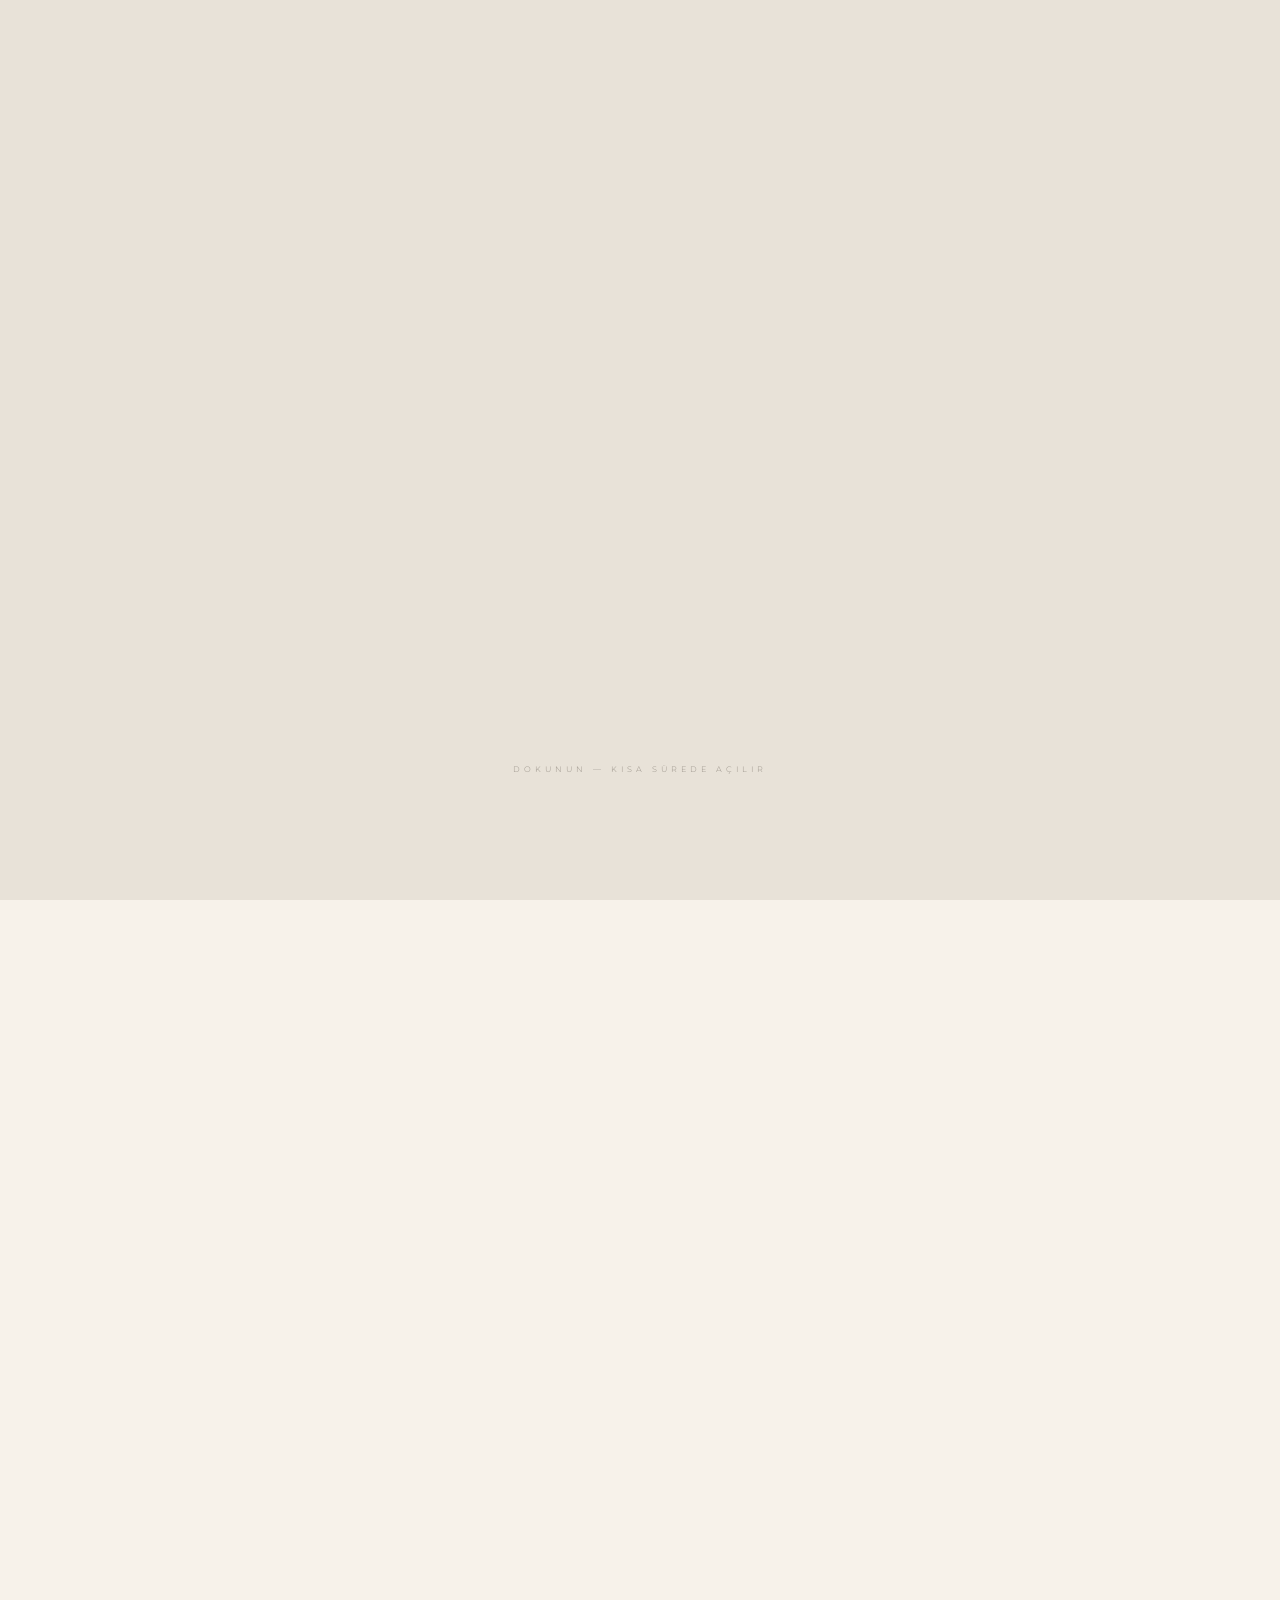
==== index.html @ bd5c91bd "Remove footer credit and associated styles Removed footer credit section and related styles." ====
<!DOCTYPE html>
<html lang="tr" class="intro-lock">
<head>
<meta charset="UTF-8">
<meta name="viewport" content="width=device-width, initial-scale=1, viewport-fit=cover">
<meta name="theme-color" content="#FEF5DD">
<title>Hatice & Ömer — Nişan Daveti</title>
<link rel="preconnect" href="https://fonts.googleapis.com">
<link rel="preconnect" href="https://fonts.gstatic.com" crossorigin>
<link href="https://fonts.googleapis.com/css2?family=Cormorant+Garamond:ital,wght@0,300;0,400;0,500;1,300;1,400&family=Great+Vibes&family=Montserrat:wght@200;300;400;500&display=swap" rel="stylesheet">
<style>
*{margin:0;padding:0;box-sizing:border-box;-webkit-tap-highlight-color:transparent;}

:root{
  --cream:#F7F2EA;
  --cream-hero:#FEF5DD;
  --paper:#FDFBF7;
  --olive:#3D4538;
  --olive-deep:#2C3228;
  --olive-soft:#5A6354;
  --sage:#7D8B72;
  --rose-seal:#E8A0B0;
  --rose-seal-deep:#C77B8E;
  --rose-dark:#A85D72;
  --ink:#2A241C;
  --ink-muted:#5C564C;
  --gold:#C4B08A;
  --shadow:rgba(45,38,32,0.12);
  --safe-b:env(safe-area-inset-bottom,0px);
  --safe-t:env(safe-area-inset-top,0px);
}

html.intro-lock, html.intro-lock body{overflow:hidden;height:100dvh;}
body{
  font-family:'Montserrat',system-ui,sans-serif;
  background:var(--cream);
  color:var(--ink);
  -webkit-font-smoothing:antialiased;
}
html.inv-ready body{overflow:auto;height:auto;min-height:100dvh;}

#cf{position:fixed;inset:0;pointer-events:none;z-index:500;overflow:hidden;}

/* ═══ Video giriş — dokununca oynat, bitince davetiye ═══ */
.vintro{
  position:fixed;inset:0;z-index:200;
  background:#E8E2D8 center/cover no-repeat;
  display:flex;align-items:center;justify-content:center;
  cursor:pointer;
  -webkit-tap-highlight-color:transparent;
  touch-action:manipulation;
}
.vintro video{
  position:absolute;inset:0;width:100%;height:100%;
  object-fit:cover;
  pointer-events:none;
}
.vintro-off{display:none!important;}
.vintro-hint{
  position:absolute;left:50%;bottom:max(14%,var(--safe-b));transform:translateX(-50%);
  z-index:2;text-align:center;max-width:90%;
  font-size:8px;font-weight:300;letter-spacing:4px;text-transform:uppercase;
  color:rgba(90,82,72,0.55);
  animation:hintP 2.4s ease-in-out infinite;
  pointer-events:none;
}
.vintro.is-playing .vintro-hint{opacity:0;animation:none;transition:opacity 0.4s;}
@keyframes hintP{0%,100%{opacity:0.35}50%{opacity:0.88}}

/* ═══ Ana sayfa — Dream şablon düzeni ═══ */
#page{
  opacity:0;pointer-events:none;transition:opacity 0.4s ease;
  background:var(--cream);
}
#page.on{opacity:1;pointer-events:auto;}

/* Müzik — sağ üst (davetiye açılınca) */
.audio-toggle{
  display:none;align-items:center;justify-content:center;
  position:fixed;
  right:max(12px,env(safe-area-inset-right));
  top:max(12px,env(safe-area-inset-top));
  z-index:450;
  width:42px;height:42px;padding:0;
  border:1px solid rgba(45,38,32,0.12);
  border-radius:50%;
  background:rgba(255,252,248,0.92);
  box-shadow:0 4px 20px rgba(45,38,32,0.1);
  cursor:pointer;
  color:var(--olive);
  -webkit-tap-highlight-color:transparent;
}
html.inv-ready .audio-toggle{display:flex;}
.audio-toggle:active{transform:scale(0.96);}
.audio-toggle svg{width:20px;height:20px;display:block;}
.audio-toggle.muted{opacity:0.75;}

/* Hero — Dream görseli: koyu yeşil çerçeve korunur, sadece metin merkezinde hafif ışık */
.hero{
  position:relative;min-height:100svh;
  background:var(--cream-hero) center/cover no-repeat;
  background-color:#1a2820;
  display:flex;flex-direction:column;
}
.hero-vid{
  position:absolute;inset:0;width:100%;height:100%;
  object-fit:cover;
  opacity:1;
  filter:saturate(1.18) contrast(1.07) brightness(0.97);
}
/* Önceki soluk görünüm: tüm ekranı krem yıkamıştı. Şimdi sadece ortada okunurluk “spot”, kenarlar koyu yeşil kalır */
.hero::after{
  content:'';position:absolute;inset:0;pointer-events:none;
  background:
    radial-gradient(ellipse 95% 78% at 50% 36%,
      rgba(255,252,247,0.88) 0%,
      rgba(255,250,242,0.45) 42%,
      rgba(255,250,242,0.12) 58%,
      transparent 76%),
    linear-gradient(180deg,rgba(20,32,24,0) 0%,rgba(18,28,22,0.25) 100%);
}
.hero-layer{
  position:relative;z-index:1;flex:1;min-height:inherit;
  display:flex;flex-direction:column;justify-content:space-between;
  padding:calc(24svh + var(--safe-t)) 24px calc(28px + var(--safe-b));
  max-width:420px;margin:0 auto;width:100%;
}
.hero-copy{text-align:center;max-width:360px;margin:0 auto;width:100%;}
.hero-credit{
  font-family:'Cormorant Garamond',serif;font-style:italic;font-weight:400;
  font-size:9px;letter-spacing:0.06em;color:rgba(55,52,48,0.42);
  margin:0 auto 14px;max-width:320px;line-height:1.4;
}
.hero-actions{text-align:center;margin-top:auto;padding-top:24px;}
.hero-kicker{
  font-size:9px;font-weight:300;letter-spacing:2px;line-height:1.65;
  color:rgba(55,52,48,0.72);margin-bottom:16px;display:block;
}
.hero-names{
  font-family:'Great Vibes',cursive;font-size:clamp(46px,15vw,68px);
  line-height:0.98;color:#1e1a16;margin-bottom:4px;
  text-shadow:0 0 24px rgba(255,252,248,0.9),0 1px 0 rgba(255,255,255,0.5);
}
.hero-names .amp{
  font-family:'Cormorant Garamond',serif;font-style:italic;font-size:0.42em;
  color:#9a7b4a;display:block;margin:2px 0 4px;
}
.hero-family{
  font-size:10px;font-weight:300;color:rgba(55,52,48,0.68);
  letter-spacing:0.8px;margin:14px 0 6px;line-height:1.55;
}
.hero-date{
  font-family:'Cormorant Garamond',serif;font-style:italic;font-weight:400;
  font-size:clamp(21px,5.8vw,28px);color:#2c261f;margin-top:6px;
  text-shadow:0 0 18px rgba(255,252,248,0.85);
}
.hero-dress{
  font-size:8.5px;font-weight:400;letter-spacing:3.2px;text-transform:uppercase;
  color:rgba(45,58,48,0.75);margin-top:12px;
}
.hero-cta{
  margin-top:0;padding:14px 36px;font-family:inherit;
  font-size:9px;letter-spacing:3px;text-transform:uppercase;
  border:none;background:#2f3d30;color:var(--paper);cursor:pointer;
  border-radius:2px;box-shadow:0 6px 24px rgba(20,28,22,0.35);
}
.hero-cta:active{opacity:0.92;}
.hero-chev{
  display:block;margin-top:16px;font-size:18px;color:#7d6b4a;opacity:0.55;
  animation:chv 2s ease-in-out infinite;
}
@keyframes chv{0%,100%{transform:translateY(0)}50%{transform:translateY(6px)}}

.hero-divider{
  height:1px;background:linear-gradient(90deg,transparent,var(--gold),transparent);
  margin:0 20px;opacity:0.5;
}

/* Floral fade strip */
.floral-fade{
  height:32px;background:linear-gradient(180deg,var(--cream),transparent);
  opacity:0.6;
}

/* Countdown — kartlı grid (Dream kahve/koyu geçiş) */
.cd-section{
  background:linear-gradient(180deg,#3a3228 0%,#1e1a16 100%);
  color:#F9F7F3;padding:40px 20px 48px;text-align:center;
}
.cd-title{
  font-family:'Cormorant Garamond',serif;font-style:italic;font-size:clamp(24px,6.5vw,30px);
  display:block;margin-bottom:10px;
}
.cd-sub{
  font-size:9px;font-weight:300;letter-spacing:2.5px;text-transform:uppercase;
  opacity:0.8;margin-bottom:28px;display:block;
}
.cd-grid{
  display:grid;grid-template-columns:repeat(4,1fr);gap:8px;max-width:380px;margin:0 auto;
}
.cd-card{
  background:rgba(255,255,255,0.08);border:1px solid rgba(255,255,255,0.12);
  padding:16px 6px;border-radius:2px;
}
.cd-val{
  font-family:'Cormorant Garamond',serif;font-size:clamp(26px,8vw,34px);font-weight:400;line-height:1;
}
.cd-lab{
  font-size:7px;font-weight:300;letter-spacing:1.5px;text-transform:uppercase;
  opacity:0.65;margin-top:10px;display:block;
}

.cd-divider-img{
  display:block;width:100%;height:auto;vertical-align:middle;
  background:#1e1a16;
}

/* Hikayemiz + marquee */
.story-block{padding:44px 24px 20px;text-align:center;background:var(--cream);}
.story-block h2{
  font-family:'Cormorant Garamond',serif;font-style:italic;font-size:26px;color:var(--olive);margin-bottom:14px;
}
.story-block p{font-size:12px;font-weight:300;line-height:2;color:var(--ink-muted);max-width:320px;margin:0 auto;}

.marquee-wrap{overflow:hidden;padding:28px 0 40px;background:var(--cream);touch-action:pan-y;}
.marquee{
  display:flex;gap:12px;width:max-content;
  animation:marq 36s linear infinite;
}
@keyframes marq{to{transform:translateX(-50%)}}
.marquee:hover{animation-play-state:paused;}
.marq-item{
  flex:0 0 140px;height:180px;border-radius:3px;overflow:hidden;
  background:linear-gradient(145deg,#E5DDD0,#D4C9BA);
  box-shadow:0 8px 24px var(--shadow);
}
.marq-item img{width:100%;height:100%;object-fit:cover;display:block;opacity:0.92;}

.floral-line{height:24px;margin:0 auto;max-width:200px;opacity:0.35;
  background:linear-gradient(90deg,transparent,var(--sage),transparent);}

/* Lokasyon */
.loc-section{padding:40px 20px 48px;background:var(--cream);text-align:center;}
.loc-head .loc-icon{font-size:22px;display:block;margin-bottom:12px;opacity:0.5;}
.loc-head h2{font-family:'Cormorant Garamond',serif;font-style:italic;font-size:26px;color:var(--olive);margin-bottom:8px;}
.loc-head p{font-size:13px;color:var(--ink-muted);margin-bottom:6px;}
.loc-time{font-size:10px;letter-spacing:2px;text-transform:uppercase;color:var(--sage);}
.loc-media{
  margin:24px auto 0;max-width:400px;border-radius:3px;overflow:hidden;
  aspect-ratio:4/3;background:linear-gradient(160deg,#DDD5C8,#C4B8A8);
  box-shadow:0 12px 40px var(--shadow);
}
.loc-media img{width:100%;height:100%;object-fit:cover;display:block;}
.map-frame{
  margin:20px auto 0;max-width:400px;height:200px;border-radius:3px;overflow:hidden;
  box-shadow:0 8px 28px var(--shadow);
}
.map-frame iframe{width:100%;height:100%;border:0;}
.loc-actions{display:flex;flex-wrap:wrap;gap:10px;justify-content:center;margin-top:20px;}
.loc-btn{
  font-family:inherit;font-size:9px;letter-spacing:2px;text-transform:uppercase;
  padding:12px 22px;border-radius:2px;border:1px solid var(--olive);
  background:var(--olive);color:var(--paper);cursor:pointer;text-decoration:none;
}
.loc-btn.ghost{background:transparent;color:var(--olive);}

/* Akış */
.flow-section{padding:44px 20px;background:var(--paper);border-top:1px solid rgba(196,176,138,0.2);}
.flow-section h2{
  font-family:'Cormorant Garamond',serif;font-style:italic;text-align:center;font-size:24px;color:var(--olive);margin-bottom:28px;
}
.flow-grid{display:flex;flex-direction:column;gap:22px;max-width:360px;margin:0 auto;}
.flow-item{display:grid;grid-template-columns:56px 1fr;gap:14px;text-align:left;align-items:start;}
.flow-time{
  font-size:9px;letter-spacing:2px;text-transform:uppercase;color:var(--sage);
  padding:8px 0;border:1px solid var(--gold);text-align:center;border-radius:2px;
}
.flow-item h4{font-size:13px;font-weight:500;margin-bottom:4px;color:var(--ink);}
.flow-item p{font-size:11px;font-weight:300;color:var(--ink-muted);line-height:1.6;}

.menu-divider-img{display:block;width:100%;max-height:48px;object-fit:cover;opacity:0.9;}

.menu-block{padding:36px 24px;text-align:center;background:var(--cream);}
.menu-block h3{font-family:'Cormorant Garamond',serif;font-style:italic;font-size:22px;margin-bottom:18px;color:var(--olive);}
.menu-block p{font-size:11px;font-weight:300;color:var(--ink-muted);line-height:2.2;}

.trans-block{padding:36px 24px;text-align:center;background:var(--paper);}
.trans-block h3{font-size:11px;letter-spacing:3px;text-transform:uppercase;color:var(--olive);margin-bottom:12px;}
.trans-block p{font-size:11px;font-weight:300;color:var(--ink-muted);line-height:1.9;max-width:320px;margin:0 auto;}

/* FAQ */
.faq-block{padding:40px 22px 28px;background:var(--cream);}
.faq-block h3{text-align:center;font-family:'Cormorant Garamond',serif;font-style:italic;font-size:22px;margin-bottom:22px;color:var(--olive);}
.faq-item{border-bottom:1px solid rgba(125,139,114,0.2);padding:16px 0;}
.faq-item h4{font-size:12px;font-weight:500;margin-bottom:6px;color:var(--ink);}
.faq-item p{font-size:11px;font-weight:300;color:var(--ink-muted);line-height:1.7;}

/* RSVP */
.rsvp-block{padding:36px 20px 48px;background:var(--paper);border-top:1px solid rgba(196,176,138,0.25);}
.rsvp-block h3{text-align:center;font-family:'Cormorant Garamond',serif;font-size:22px;font-style:italic;margin-bottom:22px;color:var(--olive);}
.rsvp-form{max-width:340px;margin:0 auto;display:flex;flex-direction:column;gap:14px;}
.rsvp-form label{font-size:10px;font-weight:400;color:var(--ink-muted);display:flex;flex-direction:column;gap:6px;text-align:left;}
.rsvp-form input,.rsvp-form textarea,.rsvp-form select{
  font-family:inherit;font-size:13px;padding:12px 14px;border:1px solid rgba(125,139,114,0.35);
  border-radius:2px;background:#fff;
}
.rsvp-form button[type="submit"]{
  margin-top:8px;padding:14px;font-size:10px;letter-spacing:2px;text-transform:uppercase;
  border:none;background:var(--olive);color:var(--paper);cursor:pointer;border-radius:2px;
}
.rsvp-done{display:none;text-align:center;padding:24px;font-size:13px;color:var(--olive-soft);}
.rsvp-done.on{display:block;}

.kids-note{text-align:center;font-size:11px;font-style:italic;color:var(--ink-muted);padding:0 24px 32px;background:var(--paper);}

/* Footer */
.ft{
  text-align:center;padding:40px 24px calc(48px + var(--safe-b));
  background:var(--cream);border-top:1px solid rgba(196,176,138,0.25);
}
.ft-heart{color:var(--rose-seal-deep);font-size:14px;margin-bottom:12px;display:block;}
.ft h3{font-family:'Great Vibes',cursive;font-size:32px;font-weight:400;color:var(--ink);margin-bottom:8px;}
.ft p{font-size:10px;letter-spacing:2px;text-transform:uppercase;color:var(--ink-muted);line-height:2;}

.rev{opacity:0;transform:translateY(12px);transition:opacity 0.5s ease,transform 0.5s ease;}
.rev.show{opacity:1;transform:none;}

@media (prefers-reduced-motion:reduce){
  .marquee{animation:none;}
  .hero-chev{animation:none;}
  .rev{transition:none;opacity:1;transform:none;}
  .vintro-hint{animation:none;}
}
</style>
</head>
<body>

<div id="cf" aria-hidden="true"></div>

<!-- Şarkınızı proje klasöründe media/sarki.mp3 olarak kaydedin (veya aşağıdaki src'yi değiştirin) -->
<audio id="bgMusic" loop playsinline preload="metadata">
  <source src="media/sarki.mp3" type="audio/mpeg">
</audio>
<button type="button" class="audio-toggle" id="audioToggle" aria-label="Müziği kapat" title="Müzik">
  <svg id="audioIconOn" viewBox="0 0 24 24" fill="none" stroke="currentColor" stroke-width="1.6" aria-hidden="true">
    <path d="M11 5L6 9H2v6h4l5 4V5z"/><path d="M15.5 8.5a5 5 0 010 7M18 6a8 8 0 010 12"/>
  </svg>
  <svg id="audioIconOff" viewBox="0 0 24 24" fill="none" stroke="currentColor" stroke-width="1.6" style="display:none" aria-hidden="true">
    <path d="M11 5L6 9H2v6h4l5 4V5z"/><path d="M22 9l-6 6M16 9l6 6"/>
  </svg>
</button>

<div class="vintro" id="vintro" role="button" tabindex="0" aria-label="Davetiyeyi açmak için dokunun"
  style="background-image:url(https://bizevleniyoruz.blob.core.windows.net/assets/assets/botanical-intro-poster.webp)">
  <video id="vintroVid" playsinline preload="auto" poster="https://bizevleniyoruz.blob.core.windows.net/assets/assets/botanical-intro-poster.webp"
    src="https://bizevleniyoruz.blob.core.windows.net/assets/assets/waxsealintrobeige.mp4"
    controlslist="nofullscreen nodownload noremoteplayback" disablepictureinpicture></video>
  <p class="vintro-hint" id="vintroHint">Dokunun — kısa sürede açılır</p>
</div>

<!-- Davetiye sayfası -->
<main id="page" aria-hidden="true">

  <section class="hero" id="hero"
    style="background-image:url(https://bizevleniyoruz.blob.core.windows.net/assets/assets/dream-hero.webp)">
    <video class="hero-vid" playsinline muted loop preload="metadata" aria-hidden="true"
      src="https://bizevleniyoruz.blob.core.windows.net/assets/assets/dream-hero-mobile.mp4"></video>
    <div class="hero-layer">
      <div class="hero-copy">
        <p class="hero-credit rev" data-rev>Designed by Hatice &amp; Ömer</p>
        <span class="hero-kicker rev" data-rev>Nişanımızı birlikte kutlamak için davetlisiniz.</span>
        <div class="hero-names rev" data-rev>
          <span>Hatice</span>
          <span class="amp">&amp;</span>
          <span>Ömer</span>
        </div>
        <p class="hero-family rev" data-rev style="transition-delay:.1s">Sevgiyle bekliyoruz</p>
        <p class="hero-date rev" data-rev style="transition-delay:.2s">1 Mayıs 2026</p>
        <p class="hero-dress rev" data-rev style="transition-delay:.25s">Cuma · 19.00</p>
      </div>
      <div class="hero-actions">
        <button type="button" class="hero-cta rev" data-rev style="transition-delay:.3s" id="toRsvp">Katılımını bildir</button>
        <span class="hero-chev rev" data-rev style="transition-delay:.35s" aria-hidden="true">⌄</span>
      </div>
    </div>
  </section>
  <div class="hero-divider"></div>
  <div class="floral-fade" aria-hidden="true"></div>

  <section class="cd-section" id="countdown">
    <span class="cd-title rev" data-rev>Geri sayım</span>
    <span class="cd-sub rev" data-rev>1 Mayıs 2026 nişan tarihi</span>
    <div class="cd-grid rev" data-rev>
      <div class="cd-card"><span class="cd-val" id="cD">–</span><span class="cd-lab">gün</span></div>
      <div class="cd-card"><span class="cd-val" id="cH">–</span><span class="cd-lab">saat</span></div>
      <div class="cd-card"><span class="cd-val" id="cM">–</span><span class="cd-lab">dakika</span></div>
      <div class="cd-card"><span class="cd-val" id="cS">–</span><span class="cd-lab">saniye</span></div>
    </div>
  </section>

  <img class="cd-divider-img" src="https://bizevleniyoruz.blob.core.windows.net/assets/assets/dream-countdown-divider.webp" alt="" width="1200" height="80" loading="lazy">

  <div class="story-block" id="photos">
    <h2>Hikayemiz</h2>
    <p>Bu özel günümüzde yanımızda olmanız bizi çok mutlu eder.</p>
  </div>

  <div class="marquee-wrap" aria-label="Fotoğraf şeridi">
    <div class="marquee" id="marquee">
      <!-- Nötr stok görseller — kendi fotoğraflarınızla değiştirin -->
      <div class="marq-item"><img src="https://images.unsplash.com/photo-1519225421980-715cb0215aed?w=400&q=80" alt=""></div>
      <div class="marq-item"><img src="https://images.unsplash.com/photo-1465495976277-4387d4b0b4c6?w=400&q=80" alt=""></div>
      <div class="marq-item"><img src="https://images.unsplash.com/photo-1522673607200-164d1b6ce486?w=400&q=80" alt=""></div>
      <div class="marq-item"><img src="https://images.unsplash.com/photo-1523438880610-6ad2edad5ebb?w=400&q=80" alt=""></div>
      <div class="marq-item"><img src="https://images.unsplash.com/photo-1519225421980-715cb0215aed?w=400&q=80" alt=""></div>
      <div class="marq-item"><img src="https://images.unsplash.com/photo-1465495976277-4387d4b0b4c6?w=400&q=80" alt=""></div>
      <div class="marq-item"><img src="https://images.unsplash.com/photo-1522673607200-164d1b6ce486?w=400&q=80" alt=""></div>
      <div class="marq-item"><img src="https://images.unsplash.com/photo-1523438880610-6ad2edad5ebb?w=400&q=80" alt=""></div>
    </div>
  </div>

  <div class="floral-line" aria-hidden="true"></div>

  <section class="loc-section" id="location">
    <div class="loc-head">
      <span class="loc-icon" aria-hidden="true">◇</span>
      <h2>Lokasyon</h2>
      <p>Esenler Belediyesi Balo Merkezi</p>
      <span class="loc-time">19:00 — Gece</span>
    </div>
    <div class="loc-media">
      <img src="https://images.unsplash.com/photo-1519167758481-83f550bb49b3?w=800&q=80" alt="Salon atmosferi" loading="lazy">
    </div>
    <div class="map-frame">
      <iframe loading="lazy" title="Esenler Balo Merkezi harita"
        src="https://www.google.com/maps?q=Esenler+Belediyesi+Balo+Merkezi+Istanbul&output=embed"></iframe>
    </div>
    <div class="loc-actions">
      <button type="button" class="loc-btn" id="calBtn">Takvime ekle</button>
      <a class="loc-btn ghost" href="https://www.google.com/maps/search/?api=1&query=Esenler+Belediyesi+Balo+Merkezi" target="_blank" rel="noopener">Yol tarifi al</a>
    </div>
  </section>

  <section class="flow-section">
    <h2>Nişan akışı</h2>
    <div class="flow-grid">
      <div class="flow-item">
        <span class="flow-time">18:30</span>
        <div>
          <h4>Karşılama</h4>
          <p>Misafirlerin karşılanması ve kokteyl ikramı.</p>
        </div>
      </div>
      <div class="flow-item">
        <span class="flow-time">19:00</span>
        <div>
          <h4>Nişan töreni</h4>
          <p>Merasim başlangıcı.</p>
        </div>
      </div>
      <div class="flow-item">
        <span class="flow-time">19:45</span>
        <div>
          <h4>Akşam yemeği</h4>
          <p>Yemek servisi ve ikramlar.</p>
        </div>
      </div>
      <div class="flow-item">
        <span class="flow-time">21:00</span>
        <div>
          <h4>Eğlence</h4>
          <p>Müzik ve kutlama.</p>
        </div>
      </div>
    </div>
  </section>

  <img class="menu-divider-img" src="https://bizevleniyoruz.blob.core.windows.net/assets/assets/dream-menu-divider.webp" alt="" loading="lazy">

  <div class="menu-block">
    <h3>İkram</h3>
    <p>Ordövr ve sıcak-soğuk seçkiler<br>Ara sıcak · Salata · Ana yemek · Tatlı<br>Çay &amp; kahve servisi · Sınırsız meşrubat</p>
  </div>

  <div class="trans-block">
    <h3>Ulaşım &amp; otopark</h3>
    <p>Mekânda misafirlerimize otopark imkânı sunulmaktadır. Toplu taşıma ve taksi ile ulaşım mümkündür.</p>
  </div>

  <div class="faq-block">
    <h3>Sıkça sorulan sorular</h3>
    <div class="faq-item">
      <h4>Otopark var mı?</h4>
      <p>Evet, etkinlik alanında otopark bulunmaktadır.</p>
    </div>
    <div class="faq-item">
      <h4>Dress code var mı?</h4>
      <p>Şık giyinmeniz yeterli; pastel ve doğal tonlar önerilir.</p>
    </div>
    <div class="faq-item">
      <h4>Çocuklar davetli mi?</h4>
      <p>Detaylar için çiftimizle iletişime geçebilirsiniz.</p>
    </div>
  </div>

  <section class="rsvp-block" id="rsvp">
    <h3>Katılım</h3>
    <p class="rsvp-done" id="rsvpDone">Teşekkürler — mesajınız alındı.</p>
    <form class="rsvp-form" id="rsvpForm">
      <label>Ad Soyad *
        <input name="name" type="text" required placeholder="Adınız Soyadınız" autocomplete="name">
      </label>
      <label>E-posta
        <input name="email" type="email" placeholder="ornek@email.com" autocomplete="email">
      </label>
      <label>Katılım *
        <select name="attend" required>
          <option value="yes">Evet, katılacağım</option>
          <option value="no">Katılamayacağım</option>
        </select>
      </label>
      <label>Kişi sayısı (siz dahil)
        <input name="guests" type="number" min="1" max="10" value="1">
      </label>
      <label>Mesaj
        <textarea name="note" rows="3" placeholder="Özel notunuz"></textarea>
      </label>
      <button type="submit">Gönder</button>
    </form>
  </section>

  <p class="kids-note" id="kids">Sevgili miniklerimize iyi geceler dileriz.</p>

  <footer class="ft">
    <span class="ft-heart" aria-hidden="true">♡</span>
    <h3>Hatice &amp; Ömer</h3>
    <p>1 Mayıs 2026 · Esenler Belediyesi Balo Merkezi</p>
  </footer>
</main>

<script>
const CF_COLORS=['#C9B99A','#D4C5A9','#E8C4CC','#E0D8CC','#7D8B72','#C4A574','#F5E6E9'];
function burst(n){
  const c=document.getElementById('cf');
  for(let i=0;i<n;i++){
    const el=document.createElement('div');
    const s=3+Math.random()*7,h=s*(Math.random()>0.4?2.4:1);
    el.style.cssText='position:absolute;top:-12px;left:'+(Math.random()*100)+'%;width:'+s+'px;height:'+h+'px;background:'+CF_COLORS[Math.floor(Math.random()*CF_COLORS.length)]+';border-radius:'+(Math.random()>0.45?'50%':'1px')+';opacity:'+(0.45+Math.random()*0.45)+';animation:cpF '+(2.8+Math.random()*2.8)+'s linear forwards;animation-delay:'+(Math.random()*0.8)+'s;';
    c.appendChild(el);
  }
}
const st=document.createElement('style');
st.textContent='@keyframes cpF{0%{transform:translateY(0) rotate(0);opacity:1}85%{opacity:0.55}100%{transform:translateY(110vh) rotate(320deg);opacity:0}}';
document.head.appendChild(st);

const vintro=document.getElementById('vintro');
const vintroVid=document.getElementById('vintroVid');
const params=new URLSearchParams(location.search);
/* Balmumu videosu uzun; birkaç sn sonra davetiye. ?introSec=3 ile saniyeyi değiştir */
var introMaxSec=parseFloat(params.get('introSec'),10);
if(isNaN(introMaxSec)||introMaxSec<0.8)introMaxSec=2;

var bgMusic=document.getElementById('bgMusic');
var audioToggle=document.getElementById('audioToggle');
var iconOn=document.getElementById('audioIconOn');
var iconOff=document.getElementById('audioIconOff');
var vintroHintEl=document.getElementById('vintroHint');

function syncAudioBtn(){
  if(!bgMusic||!iconOn)return;
  var m=bgMusic.muted;
  iconOn.style.display=m?'none':'block';
  iconOff.style.display=m?'block':'none';
  audioToggle.classList.toggle('muted',m);
  audioToggle.setAttribute('aria-label',m?'Müziği aç':'Müziği kapat');
}
if(sessionStorage.getItem('musicMuted')==='1'&&bgMusic){bgMusic.muted=true;}
syncAudioBtn();
if(bgMusic){
  bgMusic.addEventListener('error',function(){
    if(audioToggle) audioToggle.style.display='none';
  });
}

function tryStartMusic(){
  if(!bgMusic||bgMusic.muted)return;
  bgMusic.volume=0.38;
  var p=bgMusic.play();
  if(p&&p.catch)p.catch(function(){});
}

audioToggle.addEventListener('click',function(e){
  e.stopPropagation();
  if(!bgMusic)return;
  if(bgMusic.paused){
    bgMusic.muted=false;
    sessionStorage.removeItem('musicMuted');
    bgMusic.play().catch(function(){});
    syncAudioBtn();
    return;
  }
  bgMusic.muted=!bgMusic.muted;
  sessionStorage.setItem('musicMuted',bgMusic.muted?'1':'0');
  syncAudioBtn();
});

let mainShown=false;
function goToMain(){
  if(mainShown)return;
  mainShown=true;
  burst(55);
  vintro.classList.add('vintro-off');
  vintroVid.pause();
  document.documentElement.classList.add('inv-ready');
  document.documentElement.classList.remove('intro-lock');
  var page=document.getElementById('page');
  page.classList.add('on');
  page.removeAttribute('aria-hidden');
  document.querySelectorAll('#page [data-rev]').forEach(function(el,i){
    setTimeout(function(){el.classList.add('show');},30+i*40);
  });
  try{document.querySelector('.hero-vid').play();}catch(e){}
  tryStartMusic();
  setTimeout(function(){burst(18);},160);
}

function tryPlayIntro(){
  if(mainShown)return;
  vintro.classList.add('is-playing');
  if(vintroHintEl)vintroHintEl.textContent='Tekrar dokunun — hemen atla';
  var p=vintroVid.play();
  if(p&&p.then){
    p.then(function(){tryStartMusic();}).catch(function(){
      vintro.classList.remove('is-playing');
      if(vintroHintEl)vintroHintEl.textContent='Dokunun — kısa sürede açılır';
    });
  }else{
    tryStartMusic();
  }
}

vintro.addEventListener('click',function(){
  if(mainShown)return;
  if(vintroVid.paused) tryPlayIntro();
  else goToMain();
});
vintro.addEventListener('keydown',function(e){
  if(mainShown)return;
  if(e.key==='Enter'||e.key===' '){
    e.preventDefault();
    if(vintroVid.paused) tryPlayIntro();
    else goToMain();
  }
});

vintroVid.addEventListener('ended',goToMain);
vintroVid.addEventListener('timeupdate',function(){
  if(mainShown||vintroVid.paused)return;
  if(vintroVid.currentTime>=introMaxSec)goToMain();
});

if(params.has('noIntro')){
  goToMain();
}

document.getElementById('toRsvp').addEventListener('click',function(){
  document.getElementById('rsvp').scrollIntoView({behavior:'smooth'});
});

document.getElementById('rsvpForm').addEventListener('submit',function(e){
  e.preventDefault();
  document.getElementById('rsvpForm').style.display='none';
  document.getElementById('rsvpDone').classList.add('on');
});

(function(){
  var mq=document.getElementById('marquee');
  if(mq) mq.innerHTML+=mq.innerHTML;
})();

document.getElementById('calBtn').addEventListener('click',function(){
  var title=encodeURIComponent('Hatice & Ömer — Nişan');
  var details=encodeURIComponent('Esenler Belediyesi Balo Merkezi');
  var loc=encodeURIComponent('Esenler Belediyesi Balo Merkezi, İstanbul');
  window.open('https://calendar.google.com/calendar/render?action=TEMPLATE&text='+title+'&dates=20260501T160000Z/20260501T210000Z&details='+details+'&location='+loc,'_blank');
});

function tick(){
  var t=new Date('2026-05-01T19:00:00')-new Date();
  var ids=['cD','cH','cM','cS'];
  if(t<=0){ids.forEach(function(id){var e=document.getElementById(id);if(e)e.textContent='0';});return;}
  var v=[Math.floor(t/864e5),Math.floor(t%864e5/36e5),Math.floor(t%36e5/6e4),Math.floor(t%6e4/1e3)];
  ids.forEach(function(id,i){var e=document.getElementById(id);if(e)e.textContent=String(v[i]);});
}
setInterval(tick,1000);
tick();
</script>
</body>
</html>
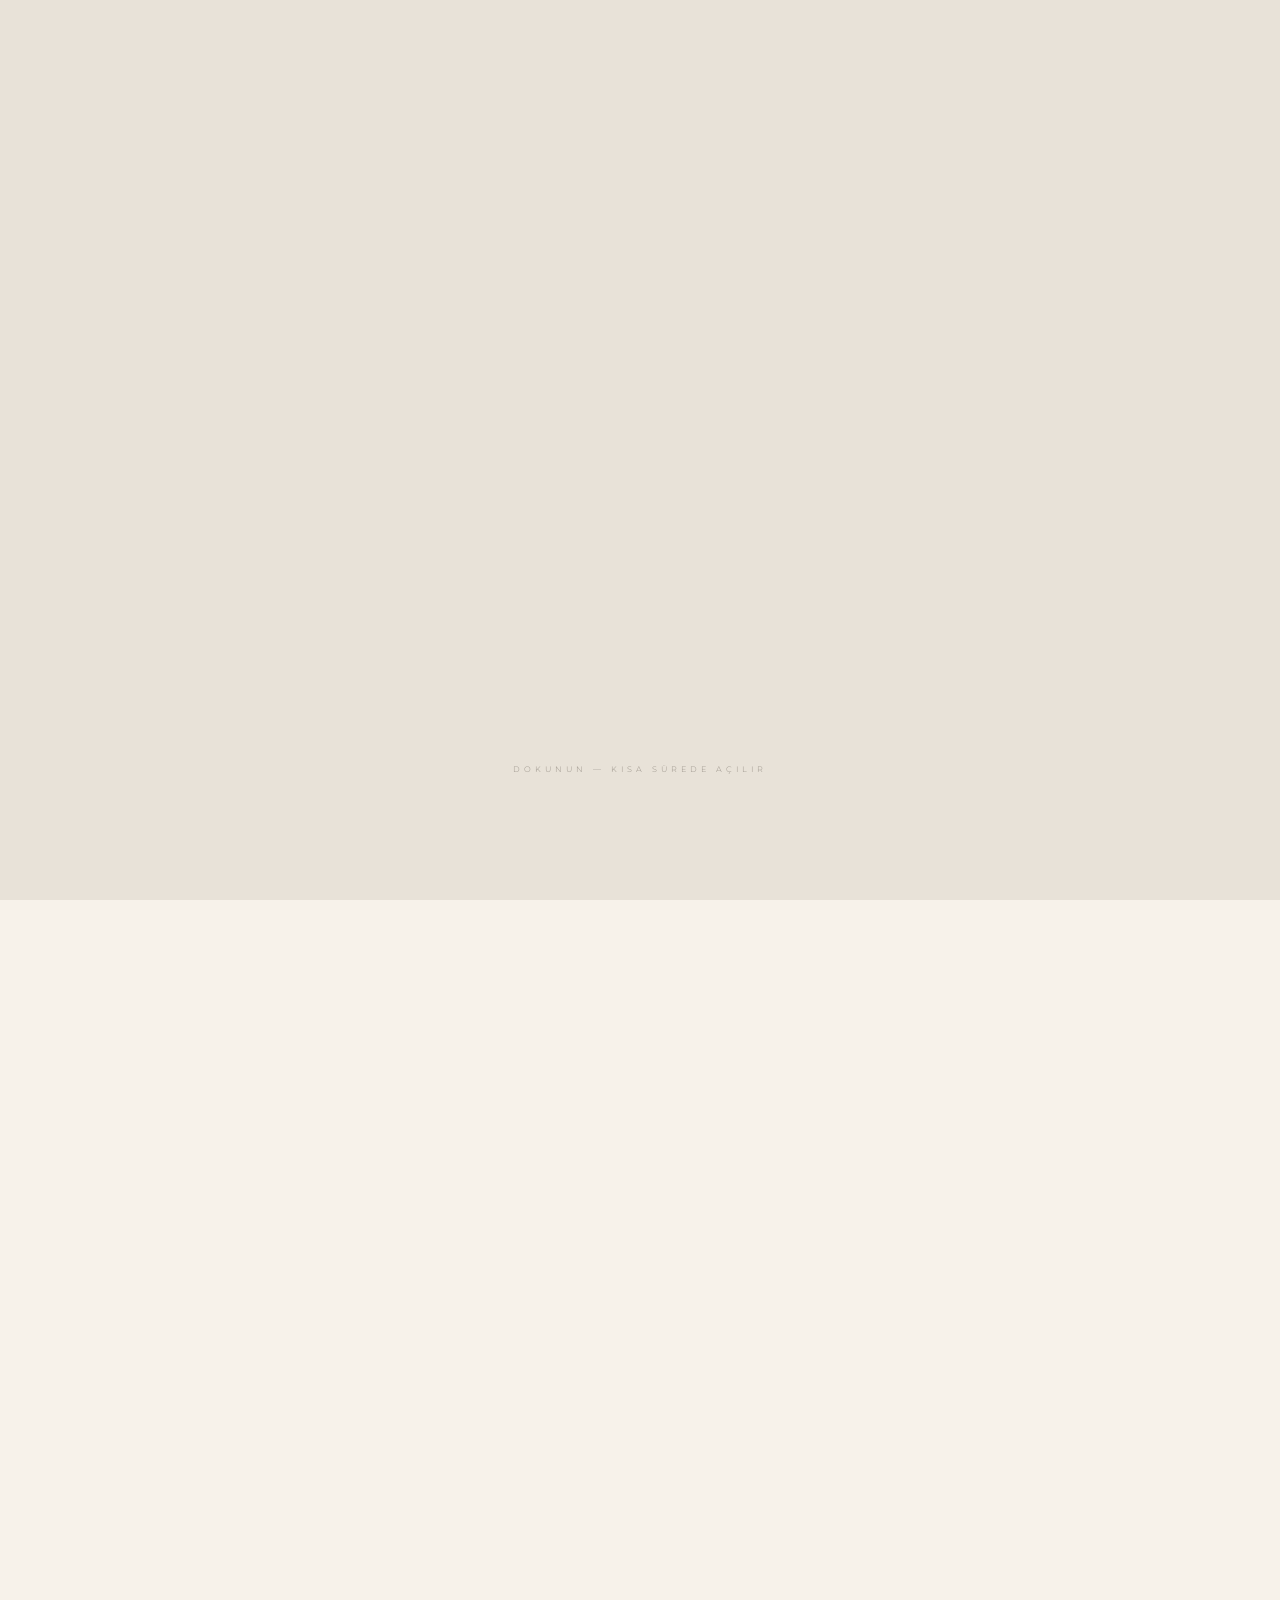
==== commit 93a7e849: "Refactor RSVP section and update hero elements Removed RSVP section and related JavaScript functiona" ====
--- a/index.html
+++ b/index.html
@@ -158,13 +158,18 @@
   font-size:8.5px;font-weight:400;letter-spacing:3.2px;text-transform:uppercase;
   color:rgba(45,58,48,0.75);margin-top:12px;
 }
-.hero-cta{
-  margin-top:0;padding:14px 36px;font-family:inherit;
-  font-size:9px;letter-spacing:3px;text-transform:uppercase;
-  border:none;background:#2f3d30;color:var(--paper);cursor:pointer;
-  border-radius:2px;box-shadow:0 6px 24px rgba(20,28,22,0.35);
-}
-.hero-cta:active{opacity:0.92;}
+.hero-venue{
+  font-family:'Cormorant Garamond',serif;font-style:italic;font-weight:400;
+  font-size:clamp(14px,4vw,17px);color:#2c261f;margin-top:10px;
+  text-shadow:0 0 14px rgba(255,252,248,0.8);
+}
+.hero-scroll-hint{
+  margin-top:0;padding:12px 18px;font-family:inherit;
+  font-size:7.5px;font-weight:300;letter-spacing:3px;text-transform:uppercase;
+  color:rgba(45,58,48,0.58);background:transparent;border:none;cursor:pointer;
+  -webkit-tap-highlight-color:transparent;
+}
+.hero-scroll-hint:active{opacity:0.65;}
 .hero-chev{
   display:block;margin-top:16px;font-size:18px;color:#7d6b4a;opacity:0.55;
   animation:chv 2s ease-in-out infinite;
@@ -296,22 +301,7 @@
 .faq-item p{font-size:11px;font-weight:300;color:var(--ink-muted);line-height:1.7;}
 
 /* RSVP */
-.rsvp-block{padding:36px 20px 48px;background:var(--paper);border-top:1px solid rgba(196,176,138,0.25);}
-.rsvp-block h3{text-align:center;font-family:'Cormorant Garamond',serif;font-size:22px;font-style:italic;margin-bottom:22px;color:var(--olive);}
-.rsvp-form{max-width:340px;margin:0 auto;display:flex;flex-direction:column;gap:14px;}
-.rsvp-form label{font-size:10px;font-weight:400;color:var(--ink-muted);display:flex;flex-direction:column;gap:6px;text-align:left;}
-.rsvp-form input,.rsvp-form textarea,.rsvp-form select{
-  font-family:inherit;font-size:13px;padding:12px 14px;border:1px solid rgba(125,139,114,0.35);
-  border-radius:2px;background:#fff;
-}
-.rsvp-form button[type="submit"]{
-  margin-top:8px;padding:14px;font-size:10px;letter-spacing:2px;text-transform:uppercase;
-  border:none;background:var(--olive);color:var(--paper);cursor:pointer;border-radius:2px;
-}
-.rsvp-done{display:none;text-align:center;padding:24px;font-size:13px;color:var(--olive-soft);}
-.rsvp-done.on{display:block;}
-
-.kids-note{text-align:center;font-size:11px;font-style:italic;color:var(--ink-muted);padding:0 24px 32px;background:var(--paper);}
+.kids-note{text-align:center;font-size:11px;font-style:italic;color:var(--ink-muted);padding:36px 24px 32px;background:var(--paper);border-top:1px solid rgba(196,176,138,0.2);}
 
 /* Footer */
 .ft{
@@ -377,10 +367,11 @@
         <p class="hero-family rev" data-rev style="transition-delay:.1s">Sevgiyle bekliyoruz</p>
         <p class="hero-date rev" data-rev style="transition-delay:.2s">1 Mayıs 2026</p>
         <p class="hero-dress rev" data-rev style="transition-delay:.25s">Cuma · 19.00</p>
+        <p class="hero-venue rev" data-rev style="transition-delay:.28s">Esenler Balo Merkezi</p>
       </div>
       <div class="hero-actions">
-        <button type="button" class="hero-cta rev" data-rev style="transition-delay:.3s" id="toRsvp">Katılımını bildir</button>
-        <span class="hero-chev rev" data-rev style="transition-delay:.35s" aria-hidden="true">⌄</span>
+        <button type="button" class="hero-scroll-hint rev" data-rev style="transition-delay:.32s" id="heroScrollHint" aria-label="Aşağı kaydır, geri sayıma git">Devam etmek için kaydırın</button>
+        <span class="hero-chev rev" data-rev style="transition-delay:.38s" aria-hidden="true">⌄</span>
       </div>
     </div>
   </section>
@@ -503,32 +494,6 @@
     </div>
   </div>
 
-  <section class="rsvp-block" id="rsvp">
-    <h3>Katılım</h3>
-    <p class="rsvp-done" id="rsvpDone">Teşekkürler — mesajınız alındı.</p>
-    <form class="rsvp-form" id="rsvpForm">
-      <label>Ad Soyad *
-        <input name="name" type="text" required placeholder="Adınız Soyadınız" autocomplete="name">
-      </label>
-      <label>E-posta
-        <input name="email" type="email" placeholder="ornek@email.com" autocomplete="email">
-      </label>
-      <label>Katılım *
-        <select name="attend" required>
-          <option value="yes">Evet, katılacağım</option>
-          <option value="no">Katılamayacağım</option>
-        </select>
-      </label>
-      <label>Kişi sayısı (siz dahil)
-        <input name="guests" type="number" min="1" max="10" value="1">
-      </label>
-      <label>Mesaj
-        <textarea name="note" rows="3" placeholder="Özel notunuz"></textarea>
-      </label>
-      <button type="submit">Gönder</button>
-    </form>
-  </section>
-
   <p class="kids-note" id="kids">Sevgili miniklerimize iyi geceler dileriz.</p>
 
   <footer class="ft">
@@ -663,14 +628,8 @@
   goToMain();
 }
 
-document.getElementById('toRsvp').addEventListener('click',function(){
-  document.getElementById('rsvp').scrollIntoView({behavior:'smooth'});
-});
-
-document.getElementById('rsvpForm').addEventListener('submit',function(e){
-  e.preventDefault();
-  document.getElementById('rsvpForm').style.display='none';
-  document.getElementById('rsvpDone').classList.add('on');
+document.getElementById('heroScrollHint').addEventListener('click',function(){
+  document.getElementById('countdown').scrollIntoView({behavior:'smooth'});
 });
 
 (function(){
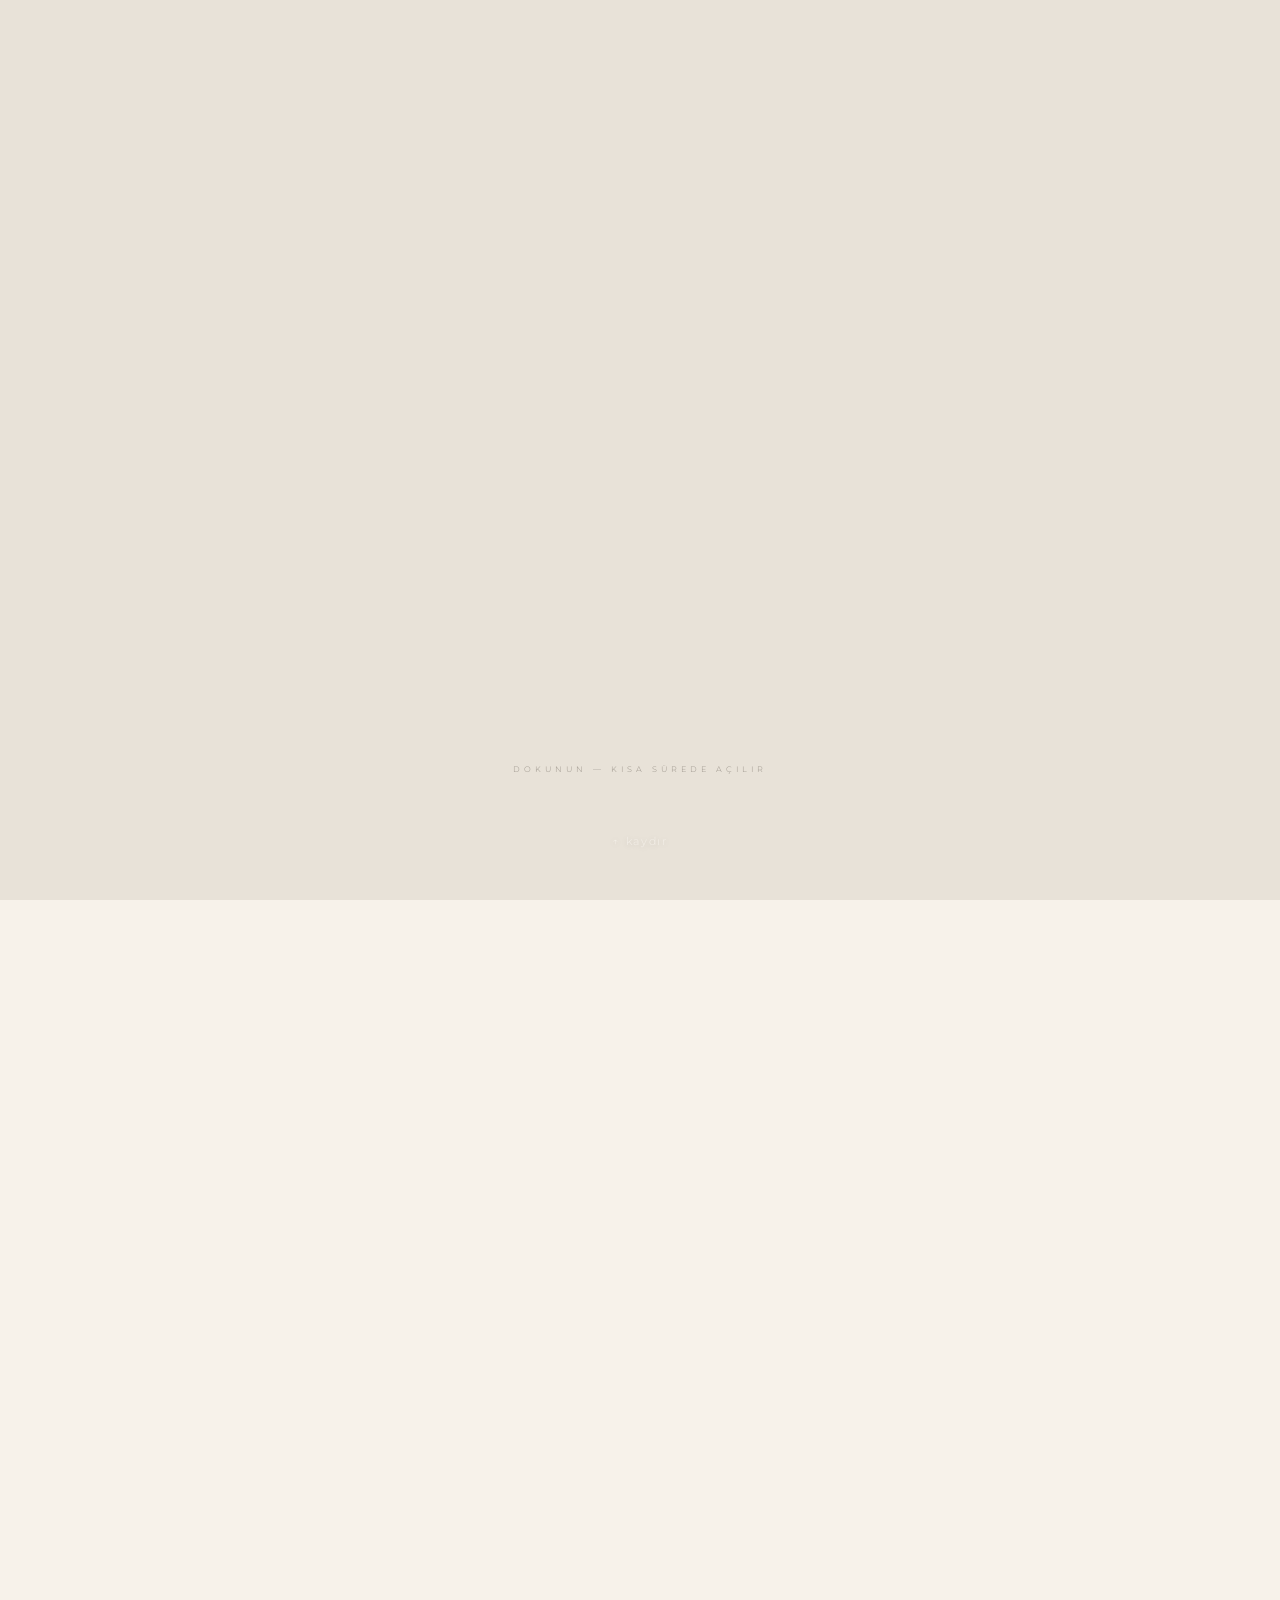
==== commit d0ea1e71: "v2" ====
--- a/index.html
+++ b/index.html
@@ -15,16 +15,16 @@
   --cream:#F7F2EA;
   --cream-hero:#FEF5DD;
   --paper:#FDFBF7;
-  --olive:#3D4538;
-  --olive-deep:#2C3228;
+  --olive:#2F3A2E;
+  --olive-deep:#1e241c;
   --olive-soft:#5A6354;
   --sage:#7D8B72;
-  --rose-seal:#E8A0B0;
+  --rose-seal:#E3A6B2;
   --rose-seal-deep:#C77B8E;
   --rose-dark:#A85D72;
   --ink:#2A241C;
   --ink-muted:#5C564C;
-  --gold:#C4B08A;
+  --gold:#D6C29C;
   --shadow:rgba(45,38,32,0.12);
   --safe-b:env(safe-area-inset-bottom,0px);
   --safe-t:env(safe-area-inset-top,0px);
@@ -66,6 +66,23 @@
 }
 .vintro.is-playing .vintro-hint{opacity:0;animation:none;transition:opacity 0.4s;}
 @keyframes hintP{0%,100%{opacity:0.35}50%{opacity:0.88}}
+
+.vintro::after{
+  content:'↑ kaydır';
+  position:absolute;left:50%;bottom:max(52px,calc(var(--safe-b) + 36px));
+  transform:translateX(-50%);
+  z-index:2;
+  font-family:'Montserrat',sans-serif;font-size:11px;font-weight:300;
+  letter-spacing:0.15em;opacity:0.55;color:rgba(255,252,248,0.95);
+  text-shadow:0 1px 6px rgba(0,0,0,0.35);
+  animation:updown 1.5s ease-in-out infinite;
+  pointer-events:none;
+}
+.vintro.is-playing::after{opacity:0;animation:none;transition:opacity 0.35s;}
+@keyframes updown{
+  0%,100%{transform:translateX(-50%) translateY(0)}
+  50%{transform:translateX(-50%) translateY(-10px)}
+}
 
 /* ═══ Ana sayfa — Dream şablon düzeni ═══ */
 #page{
@@ -89,9 +106,17 @@
   cursor:pointer;
   color:var(--olive);
   -webkit-tap-highlight-color:transparent;
+  transition:transform 0.3s ease,opacity 0.2s ease,box-shadow 0.2s ease;
 }
 html.inv-ready .audio-toggle{display:flex;}
-.audio-toggle:active{transform:scale(0.96);}
+.audio-toggle:not(.playing):active{transform:scale(0.96);}
+.audio-toggle.playing{
+  animation:audioPulse 1.5s ease-in-out infinite;
+}
+@keyframes audioPulse{
+  0%,100%{transform:scale(1)}
+  50%{transform:scale(1.1)}
+}
 .audio-toggle svg{width:20px;height:20px;display:block;}
 .audio-toggle.muted{opacity:0.75;}
 
@@ -107,6 +132,8 @@
   object-fit:cover;
   opacity:1;
   filter:saturate(1.18) contrast(1.07) brightness(0.97);
+  will-change:transform;
+  transform:translateY(0);
 }
 /* Önceki soluk görünüm: tüm ekranı krem yıkamıştı. Şimdi sadece ortada okunurluk “spot”, kenarlar koyu yeşil kalır */
 .hero::after{
@@ -125,7 +152,15 @@
   padding:calc(24svh + var(--safe-t)) 24px calc(28px + var(--safe-b));
   max-width:420px;margin:0 auto;width:100%;
 }
-.hero-copy{text-align:center;max-width:360px;margin:0 auto;width:100%;}
+.hero-copy{
+  text-align:center;max-width:360px;margin:0 auto;width:100%;
+  padding:18px 14px;border-radius:16px;
+  background:rgba(255,255,255,0.15);
+  border:1px solid rgba(255,255,255,0.22);
+  -webkit-backdrop-filter:blur(10px);
+  backdrop-filter:blur(10px);
+  box-shadow:0 8px 32px rgba(20,32,24,0.08);
+}
 .hero-credit{
   font-family:'Cormorant Garamond',serif;font-style:italic;font-weight:400;
   font-size:9px;letter-spacing:0.06em;color:rgba(55,52,48,0.42);
@@ -138,12 +173,28 @@
 }
 .hero-names{
   font-family:'Great Vibes',cursive;font-size:clamp(46px,15vw,68px);
-  line-height:0.98;color:#1e1a16;margin-bottom:4px;
-  text-shadow:0 0 24px rgba(255,252,248,0.9),0 1px 0 rgba(255,255,255,0.5);
+  line-height:0.98;margin-bottom:4px;
+}
+.hero-names > span:not(.amp){
+  display:block;
+}
+.hero-names > span,
+.hero-names .amp{
+  /* Beyaz parıltı yok — sadece yakın altın tonları, okunurluk için */
+  background:linear-gradient(90deg,#5a4a38,#8a7358,#6d5e4a,#7d6a52,#5a4a38);
+  background-size:160% 100%;
+  -webkit-background-clip:text;
+  background-clip:text;
+  -webkit-text-fill-color:transparent;
+  animation:shineNames 10s ease-in-out infinite;
 }
 .hero-names .amp{
   font-family:'Cormorant Garamond',serif;font-style:italic;font-size:0.42em;
-  color:#9a7b4a;display:block;margin:2px 0 4px;
+  display:block;margin:2px 0 4px;
+}
+@keyframes shineNames{
+  0%,100%{background-position:0% 50%}
+  50%{background-position:100% 50%}
 }
 .hero-family{
   font-size:10px;font-weight:300;color:rgba(55,52,48,0.68);
@@ -164,12 +215,14 @@
   text-shadow:0 0 14px rgba(255,252,248,0.8);
 }
 .hero-scroll-hint{
-  margin-top:0;padding:12px 18px;font-family:inherit;
-  font-size:7.5px;font-weight:300;letter-spacing:3px;text-transform:uppercase;
-  color:rgba(45,58,48,0.58);background:transparent;border:none;cursor:pointer;
+  margin-top:4px;padding:14px 22px;font-family:inherit;
+  font-size:9.5px;font-weight:500;letter-spacing:3.2px;text-transform:uppercase;
+  color:#2a3328;background:rgba(255,252,248,0.72);border:1px solid rgba(45,58,48,0.22);
+  border-radius:3px;cursor:pointer;box-shadow:0 4px 20px rgba(30,40,32,0.12);
   -webkit-tap-highlight-color:transparent;
-}
-.hero-scroll-hint:active{opacity:0.65;}
+  transition:transform 0.15s ease,opacity 0.15s ease;
+}
+.hero-scroll-hint:active{opacity:0.88;transform:scale(0.98);}
 .hero-chev{
   display:block;margin-top:16px;font-size:18px;color:#7d6b4a;opacity:0.55;
   animation:chv 2s ease-in-out infinite;
@@ -209,6 +262,8 @@
 }
 .cd-val{
   font-family:'Cormorant Garamond',serif;font-size:clamp(26px,8vw,34px);font-weight:400;line-height:1;
+  display:inline-block;
+  transition:transform 0.2s ease;
 }
 .cd-lab{
   font-size:7px;font-weight:300;letter-spacing:1.5px;text-transform:uppercase;
@@ -238,6 +293,11 @@
   flex:0 0 140px;height:180px;border-radius:3px;overflow:hidden;
   background:linear-gradient(145deg,#E5DDD0,#D4C9BA);
   box-shadow:0 8px 24px var(--shadow);
+  transition:transform 0.4s ease,box-shadow 0.4s ease;
+}
+.marq-item:hover{
+  transform:scale(1.08) rotate(1deg);
+  box-shadow:0 16px 40px rgba(0,0,0,0.2);
 }
 .marq-item img{width:100%;height:100%;object-fit:cover;display:block;opacity:0.92;}
 
@@ -320,6 +380,11 @@
   .hero-chev{animation:none;}
   .rev{transition:none;opacity:1;transform:none;}
   .vintro-hint{animation:none;}
+  .vintro::after{animation:none;}
+  .hero-names > span,.hero-names .amp{animation:none;}
+  .audio-toggle.playing{animation:none;}
+  .marq-item{transition:none;}
+  .marq-item:hover{transform:none;box-shadow:0 8px 24px var(--shadow);}
 }
 </style>
 </head>
@@ -367,7 +432,7 @@
         <p class="hero-family rev" data-rev style="transition-delay:.1s">Sevgiyle bekliyoruz</p>
         <p class="hero-date rev" data-rev style="transition-delay:.2s">1 Mayıs 2026</p>
         <p class="hero-dress rev" data-rev style="transition-delay:.25s">Cuma · 19.00</p>
-        <p class="hero-venue rev" data-rev style="transition-delay:.28s">Esenler Balo Merkezi</p>
+        <p class="hero-venue rev" data-rev style="transition-delay:.28s">Esenler Balo Salonu</p>
       </div>
       <div class="hero-actions">
         <button type="button" class="hero-scroll-hint rev" data-rev style="transition-delay:.32s" id="heroScrollHint" aria-label="Aşağı kaydır, geri sayıma git">Devam etmek için kaydırın</button>
@@ -416,19 +481,19 @@
     <div class="loc-head">
       <span class="loc-icon" aria-hidden="true">◇</span>
       <h2>Lokasyon</h2>
-      <p>Esenler Belediyesi Balo Merkezi</p>
+      <p>Esenler Belediyesi Balo Salonu</p>
       <span class="loc-time">19:00 — Gece</span>
     </div>
     <div class="loc-media">
       <img src="https://images.unsplash.com/photo-1519167758481-83f550bb49b3?w=800&q=80" alt="Salon atmosferi" loading="lazy">
     </div>
     <div class="map-frame">
-      <iframe loading="lazy" title="Esenler Balo Merkezi harita"
-        src="https://www.google.com/maps?q=Esenler+Belediyesi+Balo+Merkezi+Istanbul&output=embed"></iframe>
+      <iframe loading="lazy" title="Esenler Balo Salonu harita"
+        src="https://www.google.com/maps?q=Esenler+Belediyesi+Balo+Salonu+Istanbul&output=embed"></iframe>
     </div>
     <div class="loc-actions">
       <button type="button" class="loc-btn" id="calBtn">Takvime ekle</button>
-      <a class="loc-btn ghost" href="https://www.google.com/maps/search/?api=1&query=Esenler+Belediyesi+Balo+Merkezi" target="_blank" rel="noopener">Yol tarifi al</a>
+      <a class="loc-btn ghost" href="https://www.google.com/maps/search/?api=1&query=Esenler+Belediyesi+Balo+Salonu" target="_blank" rel="noopener">Yol tarifi al</a>
     </div>
   </section>
 
@@ -499,7 +564,7 @@
   <footer class="ft">
     <span class="ft-heart" aria-hidden="true">♡</span>
     <h3>Hatice &amp; Ömer</h3>
-    <p>1 Mayıs 2026 · Esenler Belediyesi Balo Merkezi</p>
+    <p>1 Mayıs 2026 · Esenler Belediyesi Balo Salonu</p>
   </footer>
 </main>
 
@@ -531,6 +596,11 @@
 var iconOff=document.getElementById('audioIconOff');
 var vintroHintEl=document.getElementById('vintroHint');
 
+function syncMusicPulse(){
+  if(!audioToggle||!bgMusic)return;
+  var on=!bgMusic.paused&&!bgMusic.muted;
+  audioToggle.classList.toggle('playing',on);
+}
 function syncAudioBtn(){
   if(!bgMusic||!iconOn)return;
   var m=bgMusic.muted;
@@ -538,6 +608,7 @@
   iconOff.style.display=m?'block':'none';
   audioToggle.classList.toggle('muted',m);
   audioToggle.setAttribute('aria-label',m?'Müziği aç':'Müziği kapat');
+  syncMusicPulse();
 }
 if(sessionStorage.getItem('musicMuted')==='1'&&bgMusic){bgMusic.muted=true;}
 syncAudioBtn();
@@ -545,6 +616,9 @@
   bgMusic.addEventListener('error',function(){
     if(audioToggle) audioToggle.style.display='none';
   });
+  bgMusic.addEventListener('play',syncMusicPulse);
+  bgMusic.addEventListener('pause',syncMusicPulse);
+  bgMusic.addEventListener('volumechange',syncMusicPulse);
 }
 
 function tryStartMusic(){
@@ -597,7 +671,7 @@
   if(p&&p.then){
     p.then(function(){tryStartMusic();}).catch(function(){
       vintro.classList.remove('is-playing');
-      if(vintroHintEl)vintroHintEl.textContent='Dokunun — kısa sürede açılır';
+      if(vintroHintEl)vintroHintEl.textContent='Dokunun';
     });
   }else{
     tryStartMusic();
@@ -639,20 +713,57 @@
 
 document.getElementById('calBtn').addEventListener('click',function(){
   var title=encodeURIComponent('Hatice & Ömer — Nişan');
-  var details=encodeURIComponent('Esenler Belediyesi Balo Merkezi');
-  var loc=encodeURIComponent('Esenler Belediyesi Balo Merkezi, İstanbul');
+  var details=encodeURIComponent('Esenler Belediyesi Balo Salonu');
+  var loc=encodeURIComponent('Esenler Belediyesi Balo Salonu, İstanbul');
   window.open('https://calendar.google.com/calendar/render?action=TEMPLATE&text='+title+'&dates=20260501T160000Z/20260501T210000Z&details='+details+'&location='+loc,'_blank');
 });
 
+var prevCd=['','','',''];
+function animateCdVal(el){
+  if(!el||window.matchMedia('(prefers-reduced-motion: reduce)').matches)return;
+  el.style.transform='scale(1.15)';
+  setTimeout(function(){el.style.transform='scale(1)';},200);
+}
 function tick(){
   var t=new Date('2026-05-01T19:00:00')-new Date();
   var ids=['cD','cH','cM','cS'];
-  if(t<=0){ids.forEach(function(id){var e=document.getElementById(id);if(e)e.textContent='0';});return;}
+  if(t<=0){
+    ids.forEach(function(id,i){
+      var e=document.getElementById(id);if(!e)return;
+      var s='0';
+      if(prevCd[i]!==s){prevCd[i]=s;e.textContent=s;animateCdVal(e);}
+      else if(e.textContent!=='0')e.textContent='0';
+    });
+    return;
+  }
   var v=[Math.floor(t/864e5),Math.floor(t%864e5/36e5),Math.floor(t%36e5/6e4),Math.floor(t%6e4/1e3)];
-  ids.forEach(function(id,i){var e=document.getElementById(id);if(e)e.textContent=String(v[i]);});
+  ids.forEach(function(id,i){
+    var e=document.getElementById(id);if(!e)return;
+    var s=String(v[i]);
+    if(prevCd[i]!==s){prevCd[i]=s;e.textContent=s;animateCdVal(e);}
+  });
 }
 setInterval(tick,1000);
 tick();
+
+(function(){
+  var heroVid=document.querySelector('.hero-vid');
+  var heroEl=document.getElementById('hero');
+  if(!heroVid||!heroEl)return;
+  function parallax(){
+    if(window.matchMedia('(prefers-reduced-motion: reduce)').matches){
+      heroVid.style.transform='translateY(0)';
+      return;
+    }
+    var y=window.scrollY||window.pageYOffset;
+    var h=heroEl.offsetHeight||1;
+    var p=Math.min(y,h)*0.22;
+    heroVid.style.transform='translateY('+p+'px)';
+  }
+  window.addEventListener('scroll',parallax,{passive:true});
+  window.addEventListener('resize',parallax,{passive:true});
+  parallax();
+})();
 </script>
 </body>
 </html>
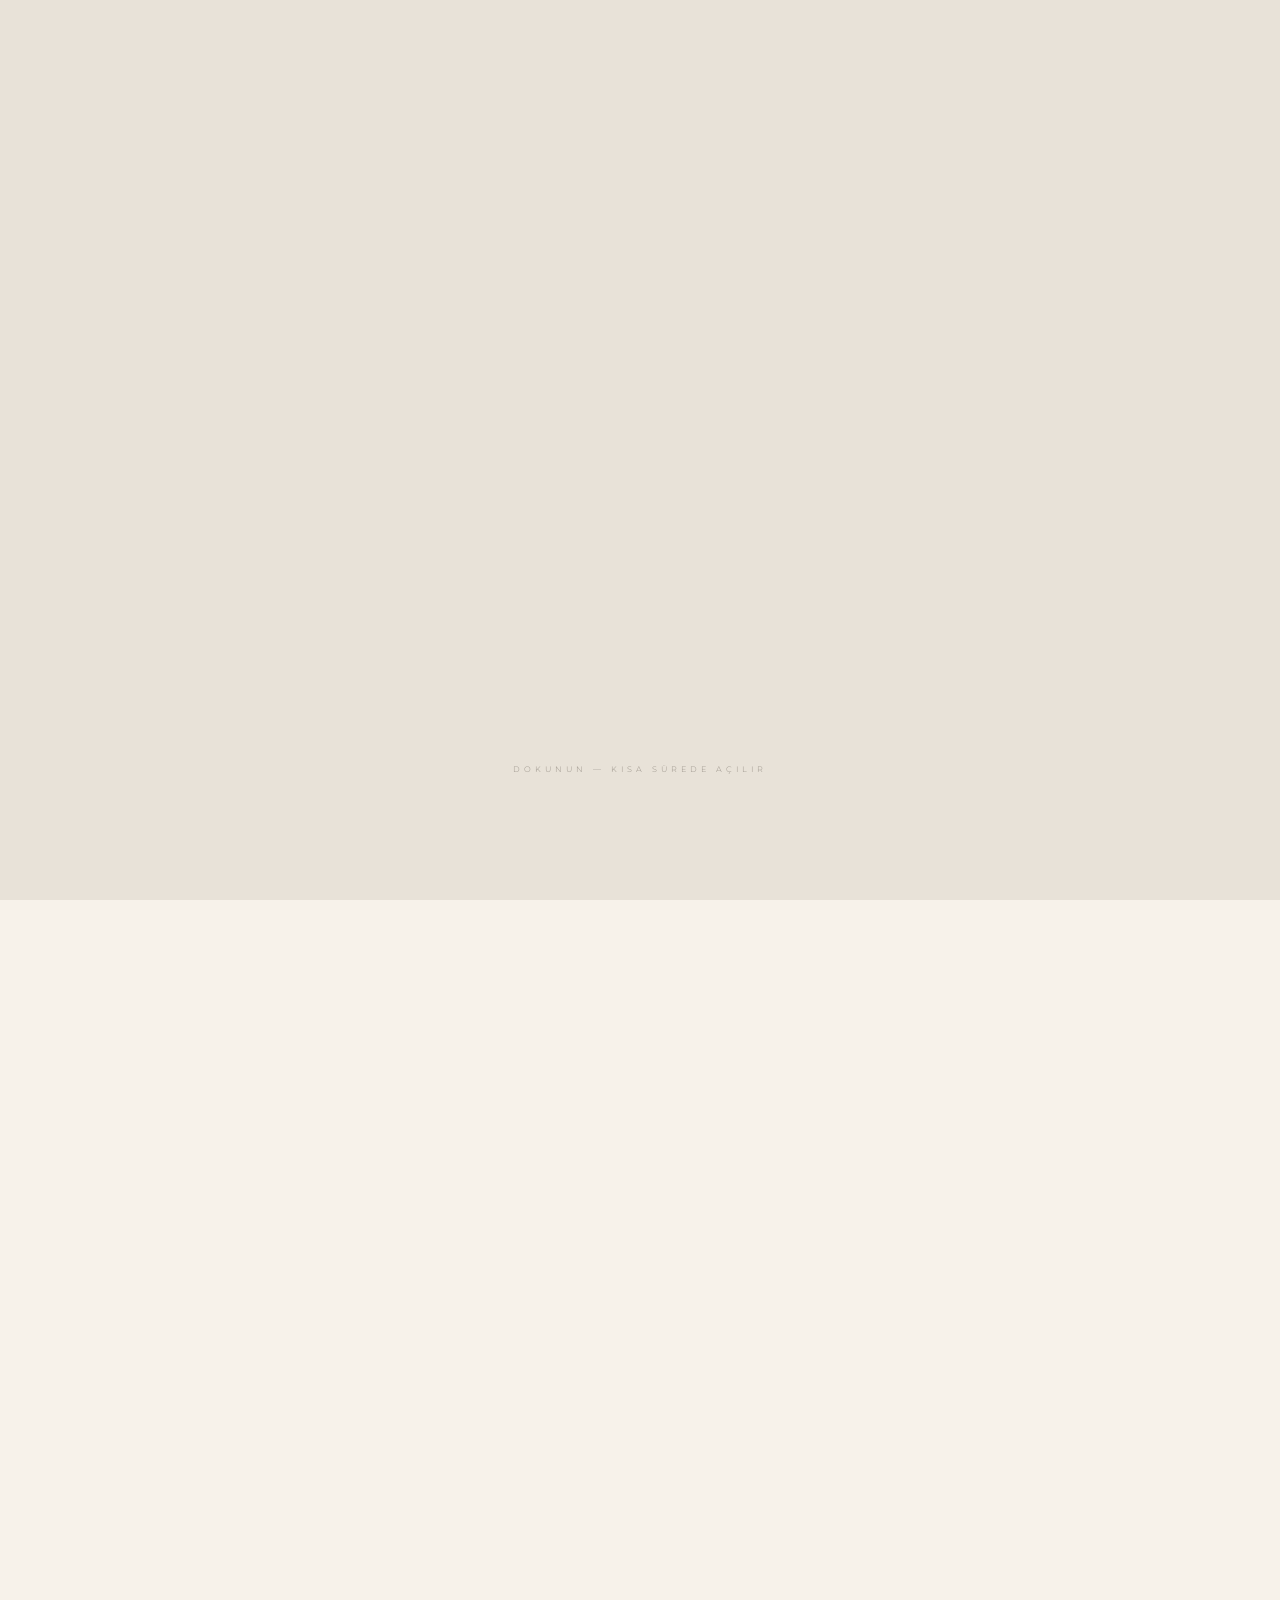
==== commit 8ae2f830: "v1 return" ====
--- a/index.html
+++ b/index.html
@@ -15,16 +15,16 @@
   --cream:#F7F2EA;
   --cream-hero:#FEF5DD;
   --paper:#FDFBF7;
-  --olive:#2F3A2E;
-  --olive-deep:#1e241c;
+  --olive:#3D4538;
+  --olive-deep:#2C3228;
   --olive-soft:#5A6354;
   --sage:#7D8B72;
-  --rose-seal:#E3A6B2;
+  --rose-seal:#E8A0B0;
   --rose-seal-deep:#C77B8E;
   --rose-dark:#A85D72;
   --ink:#2A241C;
   --ink-muted:#5C564C;
-  --gold:#D6C29C;
+  --gold:#C4B08A;
   --shadow:rgba(45,38,32,0.12);
   --safe-b:env(safe-area-inset-bottom,0px);
   --safe-t:env(safe-area-inset-top,0px);
@@ -66,23 +66,6 @@
 }
 .vintro.is-playing .vintro-hint{opacity:0;animation:none;transition:opacity 0.4s;}
 @keyframes hintP{0%,100%{opacity:0.35}50%{opacity:0.88}}
-
-.vintro::after{
-  content:'↑ kaydır';
-  position:absolute;left:50%;bottom:max(52px,calc(var(--safe-b) + 36px));
-  transform:translateX(-50%);
-  z-index:2;
-  font-family:'Montserrat',sans-serif;font-size:11px;font-weight:300;
-  letter-spacing:0.15em;opacity:0.55;color:rgba(255,252,248,0.95);
-  text-shadow:0 1px 6px rgba(0,0,0,0.35);
-  animation:updown 1.5s ease-in-out infinite;
-  pointer-events:none;
-}
-.vintro.is-playing::after{opacity:0;animation:none;transition:opacity 0.35s;}
-@keyframes updown{
-  0%,100%{transform:translateX(-50%) translateY(0)}
-  50%{transform:translateX(-50%) translateY(-10px)}
-}
 
 /* ═══ Ana sayfa — Dream şablon düzeni ═══ */
 #page{
@@ -106,17 +89,9 @@
   cursor:pointer;
   color:var(--olive);
   -webkit-tap-highlight-color:transparent;
-  transition:transform 0.3s ease,opacity 0.2s ease,box-shadow 0.2s ease;
 }
 html.inv-ready .audio-toggle{display:flex;}
-.audio-toggle:not(.playing):active{transform:scale(0.96);}
-.audio-toggle.playing{
-  animation:audioPulse 1.5s ease-in-out infinite;
-}
-@keyframes audioPulse{
-  0%,100%{transform:scale(1)}
-  50%{transform:scale(1.1)}
-}
+.audio-toggle:active{transform:scale(0.96);}
 .audio-toggle svg{width:20px;height:20px;display:block;}
 .audio-toggle.muted{opacity:0.75;}
 
@@ -132,8 +107,6 @@
   object-fit:cover;
   opacity:1;
   filter:saturate(1.18) contrast(1.07) brightness(0.97);
-  will-change:transform;
-  transform:translateY(0);
 }
 /* Önceki soluk görünüm: tüm ekranı krem yıkamıştı. Şimdi sadece ortada okunurluk “spot”, kenarlar koyu yeşil kalır */
 .hero::after{
@@ -152,15 +125,7 @@
   padding:calc(24svh + var(--safe-t)) 24px calc(28px + var(--safe-b));
   max-width:420px;margin:0 auto;width:100%;
 }
-.hero-copy{
-  text-align:center;max-width:360px;margin:0 auto;width:100%;
-  padding:18px 14px;border-radius:16px;
-  background:rgba(255,255,255,0.15);
-  border:1px solid rgba(255,255,255,0.22);
-  -webkit-backdrop-filter:blur(10px);
-  backdrop-filter:blur(10px);
-  box-shadow:0 8px 32px rgba(20,32,24,0.08);
-}
+.hero-copy{text-align:center;max-width:360px;margin:0 auto;width:100%;}
 .hero-credit{
   font-family:'Cormorant Garamond',serif;font-style:italic;font-weight:400;
   font-size:9px;letter-spacing:0.06em;color:rgba(55,52,48,0.42);
@@ -173,28 +138,12 @@
 }
 .hero-names{
   font-family:'Great Vibes',cursive;font-size:clamp(46px,15vw,68px);
-  line-height:0.98;margin-bottom:4px;
-}
-.hero-names > span:not(.amp){
-  display:block;
-}
-.hero-names > span,
-.hero-names .amp{
-  /* Beyaz parıltı yok — sadece yakın altın tonları, okunurluk için */
-  background:linear-gradient(90deg,#5a4a38,#8a7358,#6d5e4a,#7d6a52,#5a4a38);
-  background-size:160% 100%;
-  -webkit-background-clip:text;
-  background-clip:text;
-  -webkit-text-fill-color:transparent;
-  animation:shineNames 10s ease-in-out infinite;
+  line-height:0.98;color:#1e1a16;margin-bottom:4px;
+  text-shadow:0 0 24px rgba(255,252,248,0.9),0 1px 0 rgba(255,255,255,0.5);
 }
 .hero-names .amp{
   font-family:'Cormorant Garamond',serif;font-style:italic;font-size:0.42em;
-  display:block;margin:2px 0 4px;
-}
-@keyframes shineNames{
-  0%,100%{background-position:0% 50%}
-  50%{background-position:100% 50%}
+  color:#9a7b4a;display:block;margin:2px 0 4px;
 }
 .hero-family{
   font-size:10px;font-weight:300;color:rgba(55,52,48,0.68);
@@ -262,8 +211,6 @@
 }
 .cd-val{
   font-family:'Cormorant Garamond',serif;font-size:clamp(26px,8vw,34px);font-weight:400;line-height:1;
-  display:inline-block;
-  transition:transform 0.2s ease;
 }
 .cd-lab{
   font-size:7px;font-weight:300;letter-spacing:1.5px;text-transform:uppercase;
@@ -293,11 +240,6 @@
   flex:0 0 140px;height:180px;border-radius:3px;overflow:hidden;
   background:linear-gradient(145deg,#E5DDD0,#D4C9BA);
   box-shadow:0 8px 24px var(--shadow);
-  transition:transform 0.4s ease,box-shadow 0.4s ease;
-}
-.marq-item:hover{
-  transform:scale(1.08) rotate(1deg);
-  box-shadow:0 16px 40px rgba(0,0,0,0.2);
 }
 .marq-item img{width:100%;height:100%;object-fit:cover;display:block;opacity:0.92;}
 
@@ -380,11 +322,6 @@
   .hero-chev{animation:none;}
   .rev{transition:none;opacity:1;transform:none;}
   .vintro-hint{animation:none;}
-  .vintro::after{animation:none;}
-  .hero-names > span,.hero-names .amp{animation:none;}
-  .audio-toggle.playing{animation:none;}
-  .marq-item{transition:none;}
-  .marq-item:hover{transform:none;box-shadow:0 8px 24px var(--shadow);}
 }
 </style>
 </head>
@@ -596,11 +533,6 @@
 var iconOff=document.getElementById('audioIconOff');
 var vintroHintEl=document.getElementById('vintroHint');
 
-function syncMusicPulse(){
-  if(!audioToggle||!bgMusic)return;
-  var on=!bgMusic.paused&&!bgMusic.muted;
-  audioToggle.classList.toggle('playing',on);
-}
 function syncAudioBtn(){
   if(!bgMusic||!iconOn)return;
   var m=bgMusic.muted;
@@ -608,7 +540,6 @@
   iconOff.style.display=m?'block':'none';
   audioToggle.classList.toggle('muted',m);
   audioToggle.setAttribute('aria-label',m?'Müziği aç':'Müziği kapat');
-  syncMusicPulse();
 }
 if(sessionStorage.getItem('musicMuted')==='1'&&bgMusic){bgMusic.muted=true;}
 syncAudioBtn();
@@ -616,9 +547,6 @@
   bgMusic.addEventListener('error',function(){
     if(audioToggle) audioToggle.style.display='none';
   });
-  bgMusic.addEventListener('play',syncMusicPulse);
-  bgMusic.addEventListener('pause',syncMusicPulse);
-  bgMusic.addEventListener('volumechange',syncMusicPulse);
 }
 
 function tryStartMusic(){
@@ -671,7 +599,7 @@
   if(p&&p.then){
     p.then(function(){tryStartMusic();}).catch(function(){
       vintro.classList.remove('is-playing');
-      if(vintroHintEl)vintroHintEl.textContent='Dokunun';
+      if(vintroHintEl)vintroHintEl.textContent='Dokunun — kısa sürede açılır';
     });
   }else{
     tryStartMusic();
@@ -718,52 +646,15 @@
   window.open('https://calendar.google.com/calendar/render?action=TEMPLATE&text='+title+'&dates=20260501T160000Z/20260501T210000Z&details='+details+'&location='+loc,'_blank');
 });
 
-var prevCd=['','','',''];
-function animateCdVal(el){
-  if(!el||window.matchMedia('(prefers-reduced-motion: reduce)').matches)return;
-  el.style.transform='scale(1.15)';
-  setTimeout(function(){el.style.transform='scale(1)';},200);
-}
 function tick(){
   var t=new Date('2026-05-01T19:00:00')-new Date();
   var ids=['cD','cH','cM','cS'];
-  if(t<=0){
-    ids.forEach(function(id,i){
-      var e=document.getElementById(id);if(!e)return;
-      var s='0';
-      if(prevCd[i]!==s){prevCd[i]=s;e.textContent=s;animateCdVal(e);}
-      else if(e.textContent!=='0')e.textContent='0';
-    });
-    return;
-  }
+  if(t<=0){ids.forEach(function(id){var e=document.getElementById(id);if(e)e.textContent='0';});return;}
   var v=[Math.floor(t/864e5),Math.floor(t%864e5/36e5),Math.floor(t%36e5/6e4),Math.floor(t%6e4/1e3)];
-  ids.forEach(function(id,i){
-    var e=document.getElementById(id);if(!e)return;
-    var s=String(v[i]);
-    if(prevCd[i]!==s){prevCd[i]=s;e.textContent=s;animateCdVal(e);}
-  });
+  ids.forEach(function(id,i){var e=document.getElementById(id);if(e)e.textContent=String(v[i]);});
 }
 setInterval(tick,1000);
 tick();
-
-(function(){
-  var heroVid=document.querySelector('.hero-vid');
-  var heroEl=document.getElementById('hero');
-  if(!heroVid||!heroEl)return;
-  function parallax(){
-    if(window.matchMedia('(prefers-reduced-motion: reduce)').matches){
-      heroVid.style.transform='translateY(0)';
-      return;
-    }
-    var y=window.scrollY||window.pageYOffset;
-    var h=heroEl.offsetHeight||1;
-    var p=Math.min(y,h)*0.22;
-    heroVid.style.transform='translateY('+p+'px)';
-  }
-  window.addEventListener('scroll',parallax,{passive:true});
-  window.addEventListener('resize',parallax,{passive:true});
-  parallax();
-})();
 </script>
 </body>
 </html>
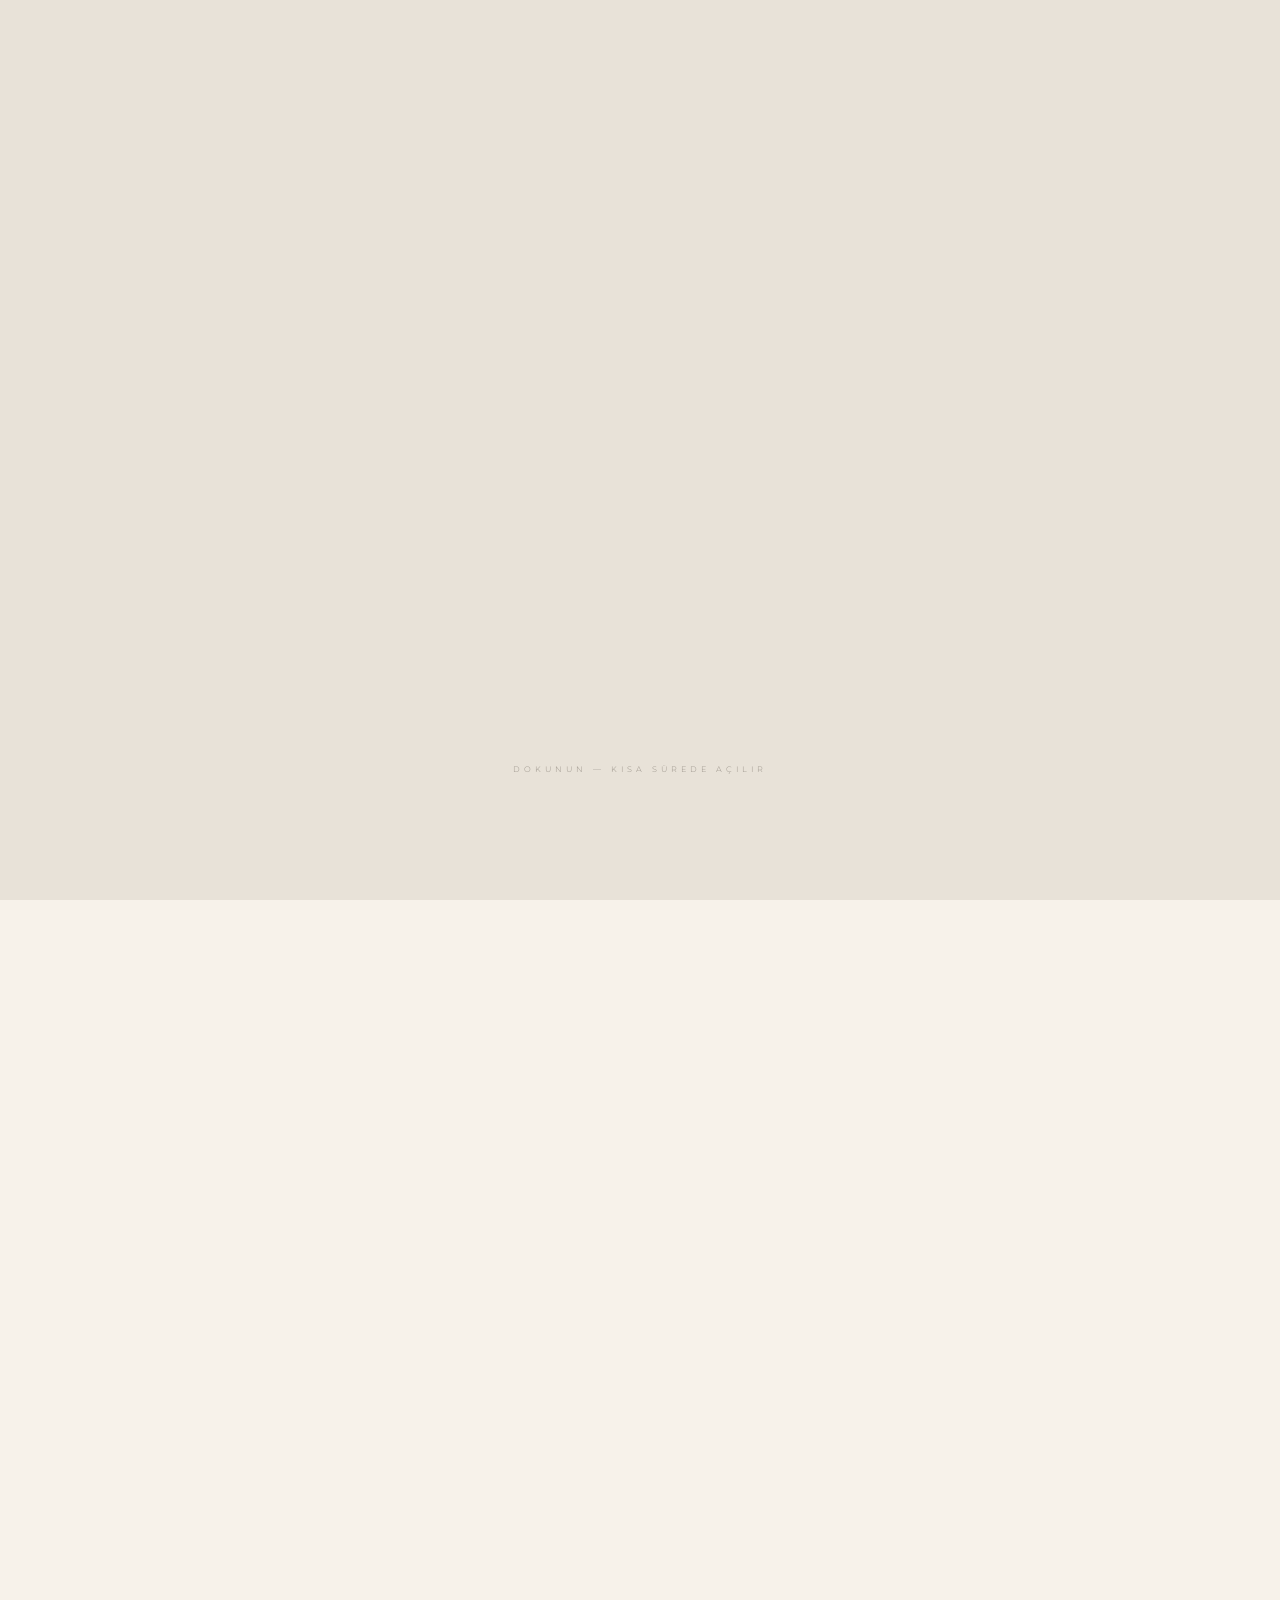
==== commit 45ce3a46: "Revise transportation and parking details in index.html Updated parking information and removed kids" ====
--- a/index.html
+++ b/index.html
@@ -477,14 +477,14 @@
 
   <div class="trans-block">
     <h3>Ulaşım &amp; otopark</h3>
-    <p>Mekânda misafirlerimize otopark imkânı sunulmaktadır. Toplu taşıma ve taksi ile ulaşım mümkündür.</p>
+    <p>Mekânda misafirlerimize otopark imkânı sunulmaktadır. Toplu taşıma ile de ulaşım mümkündür.</p>
   </div>
 
   <div class="faq-block">
     <h3>Sıkça sorulan sorular</h3>
     <div class="faq-item">
       <h4>Otopark var mı?</h4>
-      <p>Evet, etkinlik alanında otopark bulunmaktadır.</p>
+      <p>Evet, etkinlik salonunda otopark bulunmaktadır.</p>
     </div>
     <div class="faq-item">
       <h4>Dress code var mı?</h4>
@@ -495,9 +495,7 @@
       <p>Detaylar için çiftimizle iletişime geçebilirsiniz.</p>
     </div>
   </div>
-
-  <p class="kids-note" id="kids">Sevgili miniklerimize iyi geceler dileriz.</p>
-
+  
   <footer class="ft">
     <span class="ft-heart" aria-hidden="true">♡</span>
     <h3>Hatice &amp; Ömer</h3>
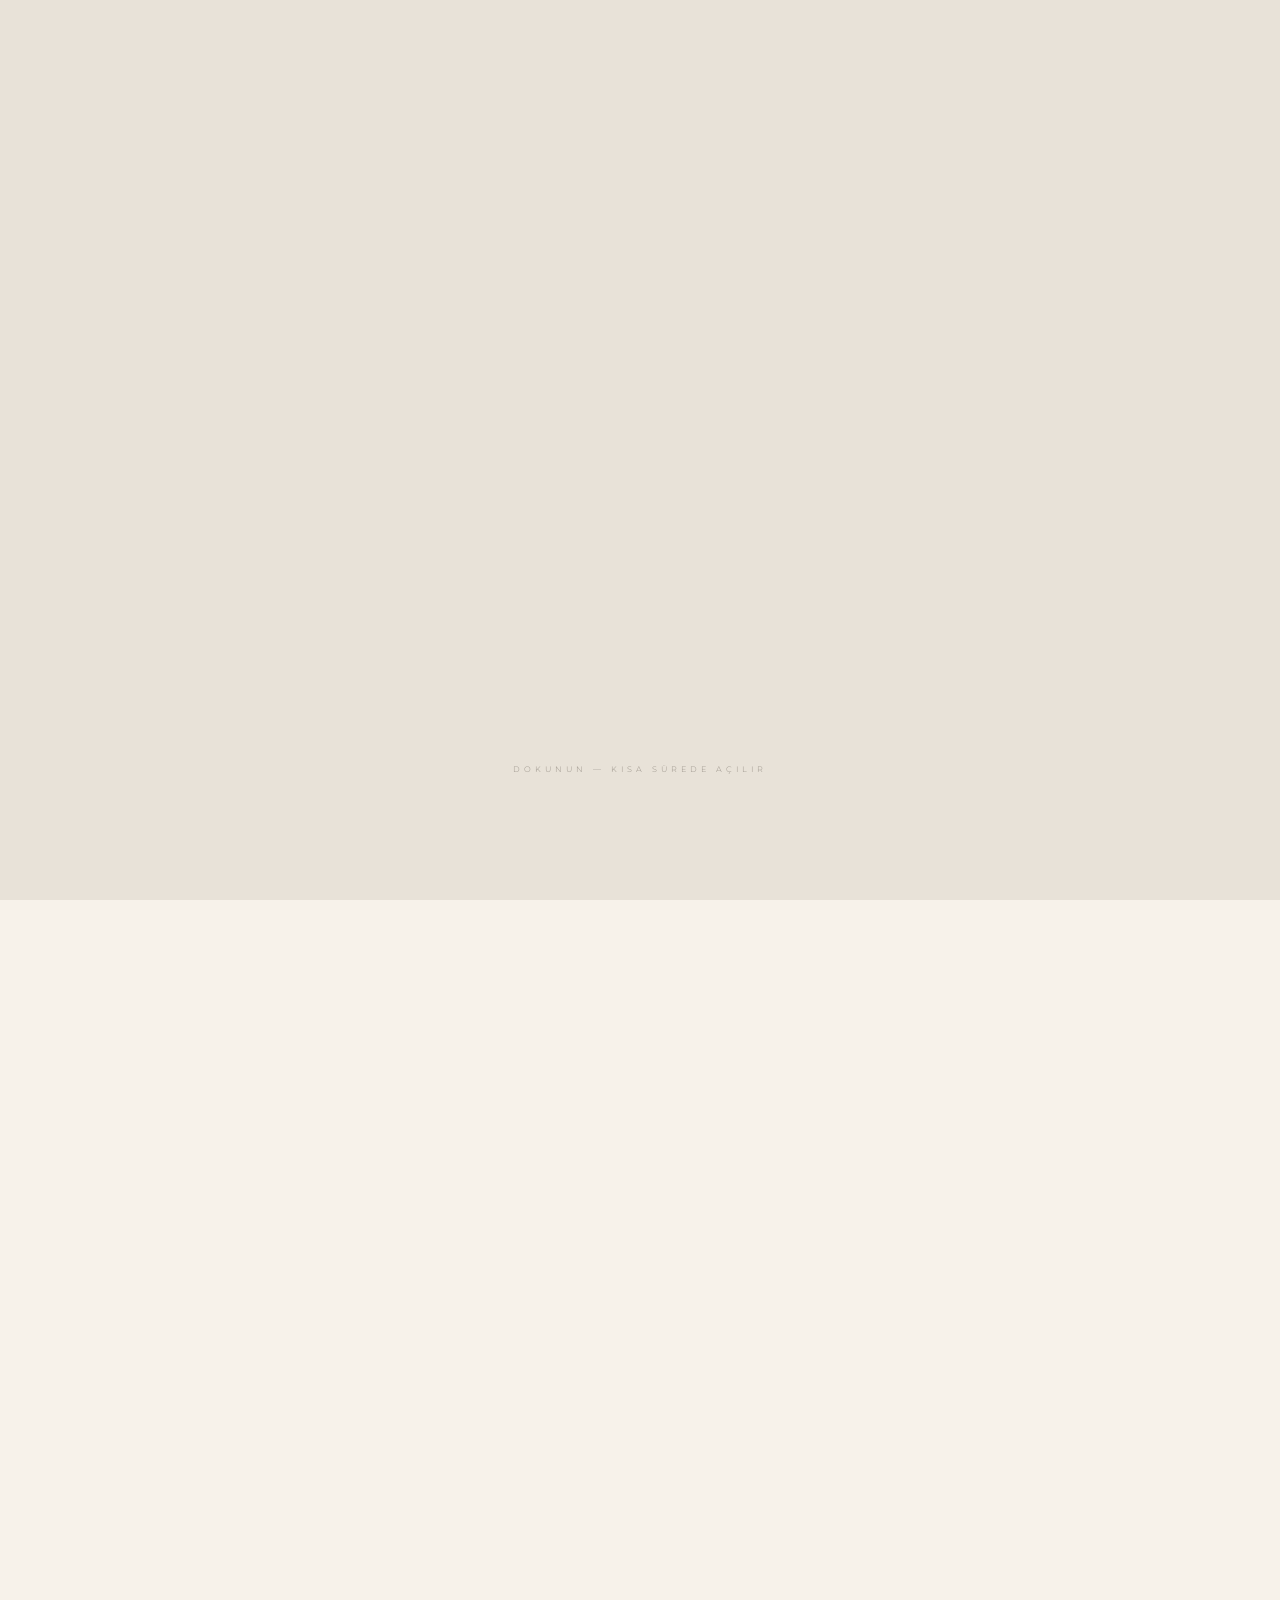
==== commit ccfc487b: "Update index.html" ====
--- a/index.html
+++ b/index.html
@@ -163,6 +163,10 @@
   font-size:clamp(14px,4vw,17px);color:#2c261f;margin-top:10px;
   text-shadow:0 0 14px rgba(255,252,248,0.8);
 }
+.hero-address{
+  font-size:10px;font-weight:400;line-height:1.55;
+  color:rgba(45,38,31,0.78);margin-top:8px;
+}
 .hero-scroll-hint{
   margin-top:4px;padding:14px 22px;font-family:inherit;
   font-size:9.5px;font-weight:500;letter-spacing:3.2px;text-transform:uppercase;
@@ -360,7 +364,7 @@
     <div class="hero-layer">
       <div class="hero-copy">
         <p class="hero-credit rev" data-rev>Designed by Hatice &amp; Ömer</p>
-        <span class="hero-kicker rev" data-rev>Nişanımızı birlikte kutlamak için davetlisiniz.</span>
+        <span class="hero-kicker rev" data-rev>Nişanımızda sizleri de aramızda görmekten büyük mutluluk duyarız.</span>
         <div class="hero-names rev" data-rev>
           <span>Hatice</span>
           <span class="amp">&amp;</span>
@@ -369,7 +373,8 @@
         <p class="hero-family rev" data-rev style="transition-delay:.1s">Sevgiyle bekliyoruz</p>
         <p class="hero-date rev" data-rev style="transition-delay:.2s">1 Mayıs 2026</p>
         <p class="hero-dress rev" data-rev style="transition-delay:.25s">Cuma · 19.00</p>
-        <p class="hero-venue rev" data-rev style="transition-delay:.28s">Esenler Balo Salonu</p>
+        <p class="hero-venue rev" data-rev style="transition-delay:.28s">Esenler Belediyesi Kültür Merkezi Balo Salonu</p>
+        <p class="hero-address rev" data-rev style="transition-delay:.3s">Tuna, Mahmutbey Cd. No:33 Esenler/İstanbul</p>
       </div>
       <div class="hero-actions">
         <button type="button" class="hero-scroll-hint rev" data-rev style="transition-delay:.32s" id="heroScrollHint" aria-label="Aşağı kaydır, geri sayıma git">Devam etmek için kaydırın</button>
@@ -393,86 +398,33 @@
 
   <img class="cd-divider-img" src="https://bizevleniyoruz.blob.core.windows.net/assets/assets/dream-countdown-divider.webp" alt="" width="1200" height="80" loading="lazy">
 
-  <div class="story-block" id="photos">
-    <h2>Hikayemiz</h2>
-    <p>Bu özel günümüzde yanımızda olmanız bizi çok mutlu eder.</p>
-  </div>
-
-  <div class="marquee-wrap" aria-label="Fotoğraf şeridi">
-    <div class="marquee" id="marquee">
-      <!-- Nötr stok görseller — kendi fotoğraflarınızla değiştirin -->
-      <div class="marq-item"><img src="https://images.unsplash.com/photo-1519225421980-715cb0215aed?w=400&q=80" alt=""></div>
-      <div class="marq-item"><img src="https://images.unsplash.com/photo-1465495976277-4387d4b0b4c6?w=400&q=80" alt=""></div>
-      <div class="marq-item"><img src="https://images.unsplash.com/photo-1522673607200-164d1b6ce486?w=400&q=80" alt=""></div>
-      <div class="marq-item"><img src="https://images.unsplash.com/photo-1523438880610-6ad2edad5ebb?w=400&q=80" alt=""></div>
-      <div class="marq-item"><img src="https://images.unsplash.com/photo-1519225421980-715cb0215aed?w=400&q=80" alt=""></div>
-      <div class="marq-item"><img src="https://images.unsplash.com/photo-1465495976277-4387d4b0b4c6?w=400&q=80" alt=""></div>
-      <div class="marq-item"><img src="https://images.unsplash.com/photo-1522673607200-164d1b6ce486?w=400&q=80" alt=""></div>
-      <div class="marq-item"><img src="https://images.unsplash.com/photo-1523438880610-6ad2edad5ebb?w=400&q=80" alt=""></div>
-    </div>
-  </div>
-
   <div class="floral-line" aria-hidden="true"></div>
 
   <section class="loc-section" id="location">
     <div class="loc-head">
       <span class="loc-icon" aria-hidden="true">◇</span>
       <h2>Lokasyon</h2>
-      <p>Esenler Belediyesi Balo Salonu</p>
+      <p>Esenler Belediyesi Kültür Merkezi Balo Salonu</p>
       <span class="loc-time">19:00 — Gece</span>
     </div>
     <div class="loc-media">
       <img src="https://images.unsplash.com/photo-1519167758481-83f550bb49b3?w=800&q=80" alt="Salon atmosferi" loading="lazy">
     </div>
     <div class="map-frame">
-      <iframe loading="lazy" title="Esenler Balo Salonu harita"
-        src="https://www.google.com/maps?q=Esenler+Belediyesi+Balo+Salonu+Istanbul&output=embed"></iframe>
+      <iframe loading="lazy" title="Esenler Belediyesi Kültür Merkezi Balo Salonu harita"
+        src="https://www.google.com/maps?q=Esenler+Belediyesi+K%C3%BClt%C3%BCr+Merkezi+Balo+Salonu+Istanbul&output=embed"></iframe>
     </div>
     <div class="loc-actions">
       <button type="button" class="loc-btn" id="calBtn">Takvime ekle</button>
-      <a class="loc-btn ghost" href="https://www.google.com/maps/search/?api=1&query=Esenler+Belediyesi+Balo+Salonu" target="_blank" rel="noopener">Yol tarifi al</a>
+      <a class="loc-btn ghost" href="https://www.google.com/maps/search/?api=1&query=Esenler+Belediyesi+K%C3%BClt%C3%BCr+Merkezi+Balo+Salonu" target="_blank" rel="noopener">Yol tarifi al</a>
     </div>
   </section>
 
-  <section class="flow-section">
-    <h2>Nişan akışı</h2>
-    <div class="flow-grid">
-      <div class="flow-item">
-        <span class="flow-time">18:30</span>
-        <div>
-          <h4>Karşılama</h4>
-          <p>Misafirlerin karşılanması ve kokteyl ikramı.</p>
-        </div>
-      </div>
-      <div class="flow-item">
-        <span class="flow-time">19:00</span>
-        <div>
-          <h4>Nişan töreni</h4>
-          <p>Merasim başlangıcı.</p>
-        </div>
-      </div>
-      <div class="flow-item">
-        <span class="flow-time">19:45</span>
-        <div>
-          <h4>Akşam yemeği</h4>
-          <p>Yemek servisi ve ikramlar.</p>
-        </div>
-      </div>
-      <div class="flow-item">
-        <span class="flow-time">21:00</span>
-        <div>
-          <h4>Eğlence</h4>
-          <p>Müzik ve kutlama.</p>
-        </div>
-      </div>
-    </div>
-  </section>
-
   <img class="menu-divider-img" src="https://bizevleniyoruz.blob.core.windows.net/assets/assets/dream-menu-divider.webp" alt="" loading="lazy">
 
   <div class="menu-block">
     <h3>İkram</h3>
-    <p>Ordövr ve sıcak-soğuk seçkiler<br>Ara sıcak · Salata · Ana yemek · Tatlı<br>Çay &amp; kahve servisi · Sınırsız meşrubat</p>
+    <p>Nişanımız ikramlıdır.</p>
   </div>
 
   <div class="trans-block">
@@ -486,20 +438,12 @@
       <h4>Otopark var mı?</h4>
       <p>Evet, etkinlik salonunda otopark bulunmaktadır.</p>
     </div>
-    <div class="faq-item">
-      <h4>Dress code var mı?</h4>
-      <p>Şık giyinmeniz yeterli; pastel ve doğal tonlar önerilir.</p>
-    </div>
-    <div class="faq-item">
-      <h4>Çocuklar davetli mi?</h4>
-      <p>Detaylar için çiftimizle iletişime geçebilirsiniz.</p>
-    </div>
   </div>
   
   <footer class="ft">
     <span class="ft-heart" aria-hidden="true">♡</span>
     <h3>Hatice &amp; Ömer</h3>
-    <p>1 Mayıs 2026 · Esenler Belediyesi Balo Salonu</p>
+    <p>1 Mayıs 2026 · Esenler Belediyesi Kültür Merkezi Balo Salonu</p>
   </footer>
 </main>
 
@@ -639,8 +583,8 @@
 
 document.getElementById('calBtn').addEventListener('click',function(){
   var title=encodeURIComponent('Hatice & Ömer — Nişan');
-  var details=encodeURIComponent('Esenler Belediyesi Balo Salonu');
-  var loc=encodeURIComponent('Esenler Belediyesi Balo Salonu, İstanbul');
+  var details=encodeURIComponent('Esenler Belediyesi Kültür Merkezi Balo Salonu');
+  var loc=encodeURIComponent('Esenler Belediyesi Kültür Merkezi Balo Salonu, İstanbul');
   window.open('https://calendar.google.com/calendar/render?action=TEMPLATE&text='+title+'&dates=20260501T160000Z/20260501T210000Z&details='+details+'&location='+loc,'_blank');
 });
 
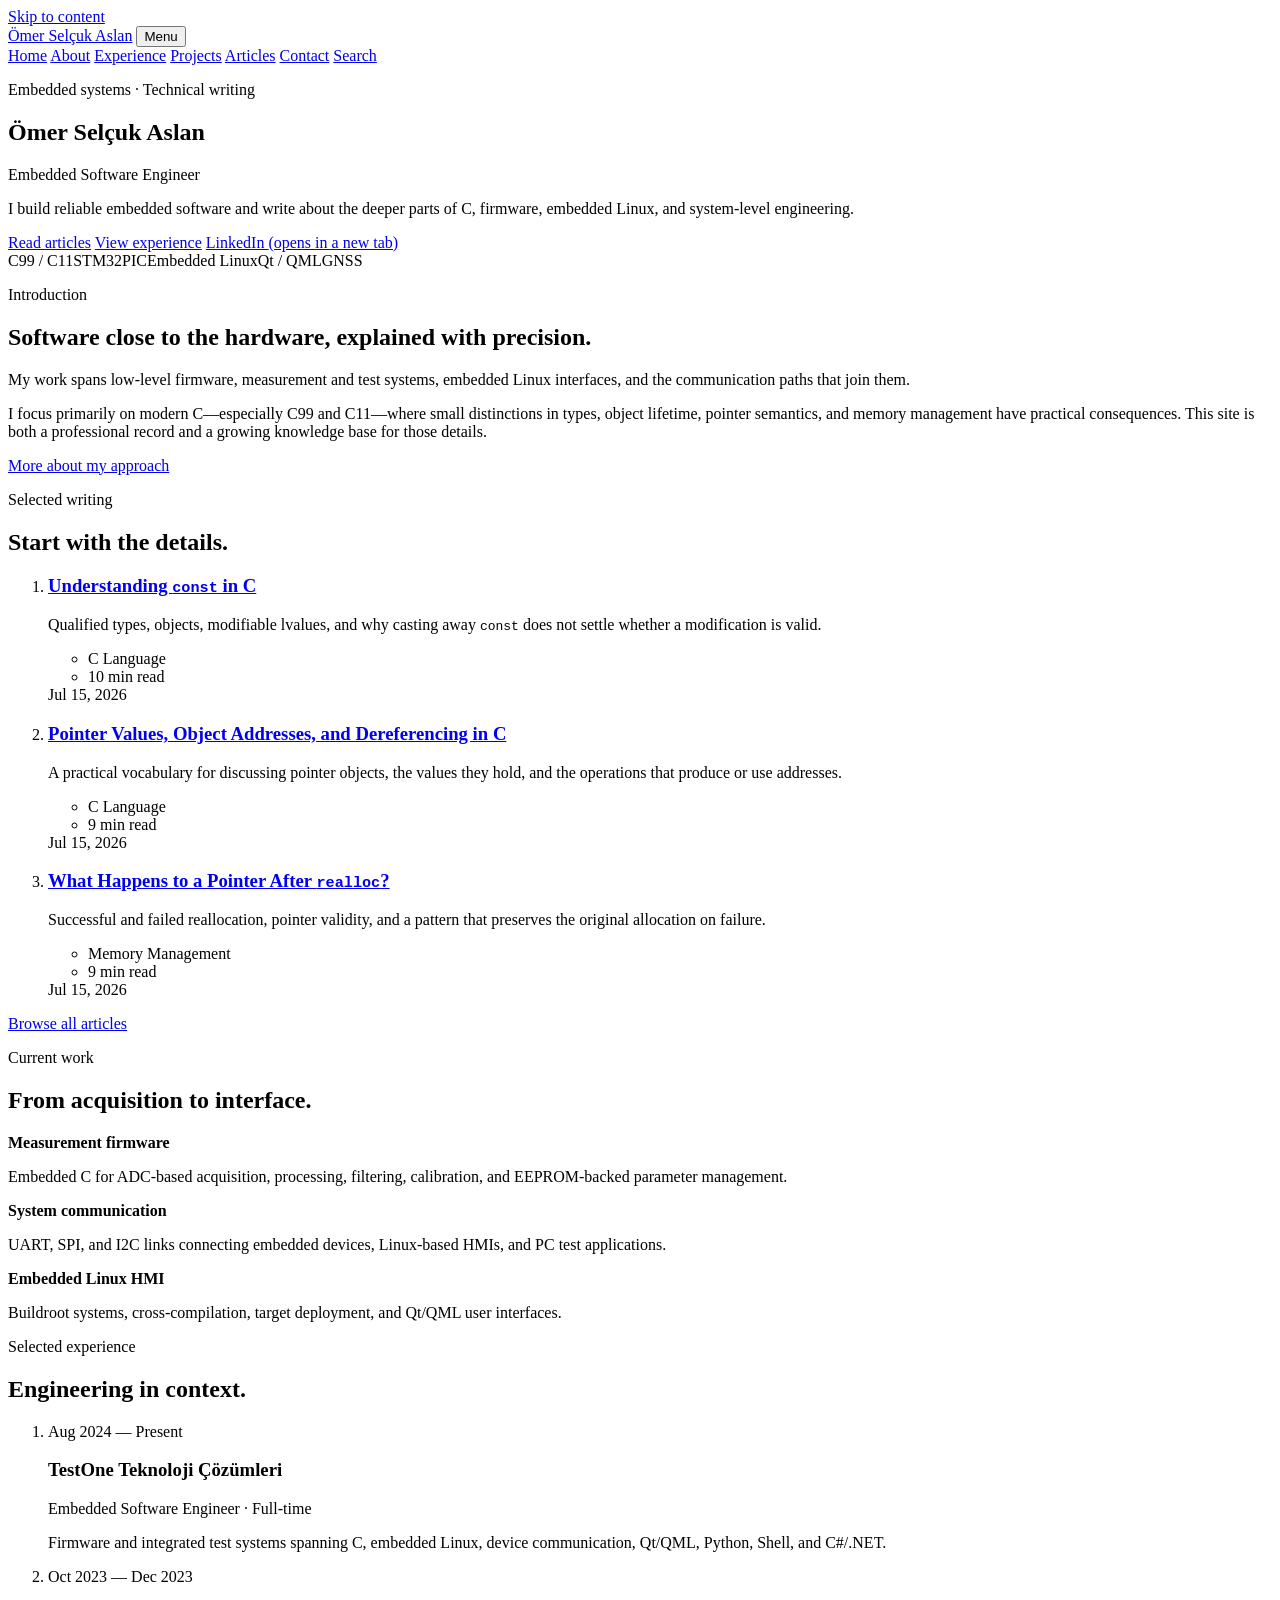
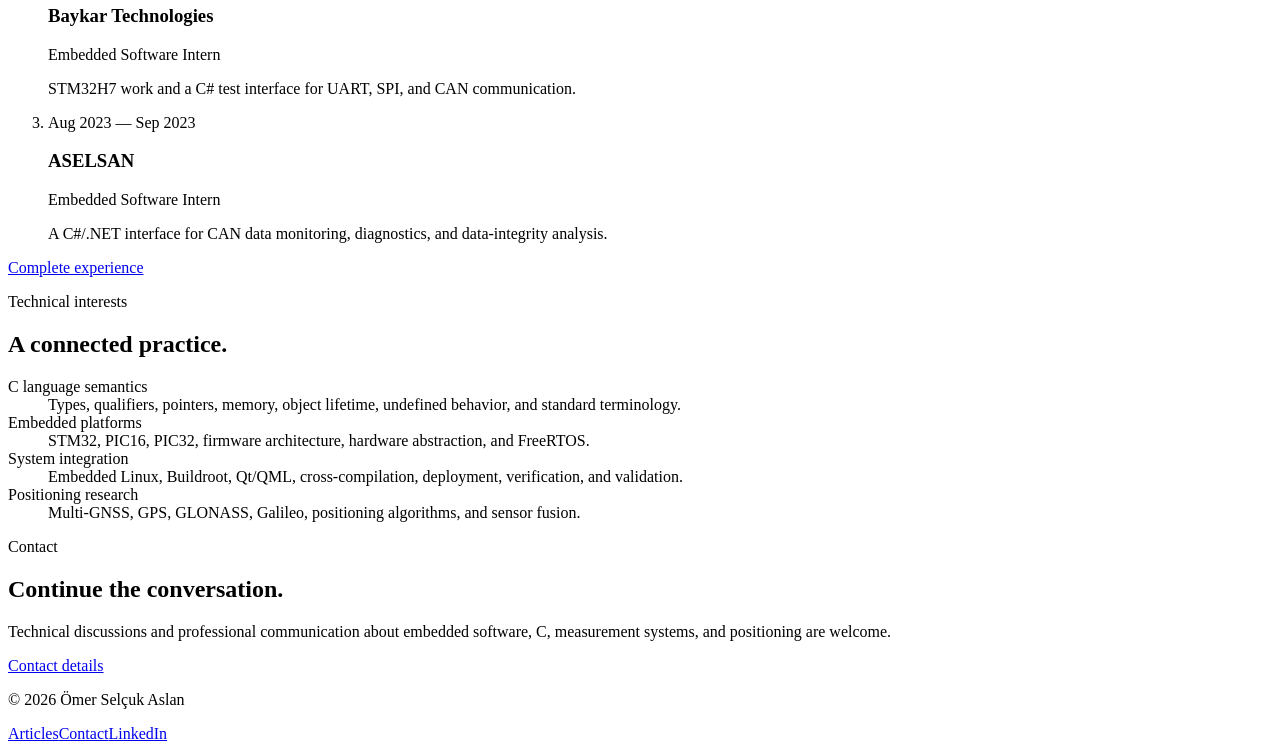
==== commit 6f1f700e: "my new web site" ====
--- a/index.html
+++ b/index.html
@@ -1,602 +1,208 @@
-<!DOCTYPE html>
-<html lang="tr" class="intro-lock">
+<!doctype html>
+<html lang="en">
 <head>
-<meta charset="UTF-8">
-<meta name="viewport" content="width=device-width, initial-scale=1, viewport-fit=cover">
-<meta name="theme-color" content="#FEF5DD">
-<title>Hatice & Ömer — Nişan Daveti</title>
-<link rel="preconnect" href="https://fonts.googleapis.com">
-<link rel="preconnect" href="https://fonts.gstatic.com" crossorigin>
-<link href="https://fonts.googleapis.com/css2?family=Cormorant+Garamond:ital,wght@0,300;0,400;0,500;1,300;1,400&family=Great+Vibes&family=Montserrat:wght@200;300;400;500&display=swap" rel="stylesheet">
-<style>
-*{margin:0;padding:0;box-sizing:border-box;-webkit-tap-highlight-color:transparent;}
-
-:root{
-  --cream:#F7F2EA;
-  --cream-hero:#FEF5DD;
-  --paper:#FDFBF7;
-  --olive:#3D4538;
-  --olive-deep:#2C3228;
-  --olive-soft:#5A6354;
-  --sage:#7D8B72;
-  --rose-seal:#E8A0B0;
-  --rose-seal-deep:#C77B8E;
-  --rose-dark:#A85D72;
-  --ink:#2A241C;
-  --ink-muted:#5C564C;
-  --gold:#C4B08A;
-  --shadow:rgba(45,38,32,0.12);
-  --safe-b:env(safe-area-inset-bottom,0px);
-  --safe-t:env(safe-area-inset-top,0px);
-}
-
-html.intro-lock, html.intro-lock body{overflow:hidden;height:100dvh;}
-body{
-  font-family:'Montserrat',system-ui,sans-serif;
-  background:var(--cream);
-  color:var(--ink);
-  -webkit-font-smoothing:antialiased;
-}
-html.inv-ready body{overflow:auto;height:auto;min-height:100dvh;}
-
-#cf{position:fixed;inset:0;pointer-events:none;z-index:500;overflow:hidden;}
-
-/* ═══ Video giriş — dokununca oynat, bitince davetiye ═══ */
-.vintro{
-  position:fixed;inset:0;z-index:200;
-  background:#E8E2D8 center/cover no-repeat;
-  display:flex;align-items:center;justify-content:center;
-  cursor:pointer;
-  -webkit-tap-highlight-color:transparent;
-  touch-action:manipulation;
-}
-.vintro video{
-  position:absolute;inset:0;width:100%;height:100%;
-  object-fit:cover;
-  pointer-events:none;
-}
-.vintro-off{display:none!important;}
-.vintro-hint{
-  position:absolute;left:50%;bottom:max(14%,var(--safe-b));transform:translateX(-50%);
-  z-index:2;text-align:center;max-width:90%;
-  font-size:8px;font-weight:300;letter-spacing:4px;text-transform:uppercase;
-  color:rgba(90,82,72,0.55);
-  animation:hintP 2.4s ease-in-out infinite;
-  pointer-events:none;
-}
-.vintro.is-playing .vintro-hint{opacity:0;animation:none;transition:opacity 0.4s;}
-@keyframes hintP{0%,100%{opacity:0.35}50%{opacity:0.88}}
-
-/* ═══ Ana sayfa — Dream şablon düzeni ═══ */
-#page{
-  opacity:0;pointer-events:none;transition:opacity 0.4s ease;
-  background:var(--cream);
-}
-#page.on{opacity:1;pointer-events:auto;}
-
-/* Müzik — sağ üst (davetiye açılınca) */
-.audio-toggle{
-  display:none;align-items:center;justify-content:center;
-  position:fixed;
-  right:max(12px,env(safe-area-inset-right));
-  top:max(12px,env(safe-area-inset-top));
-  z-index:450;
-  width:42px;height:42px;padding:0;
-  border:1px solid rgba(45,38,32,0.12);
-  border-radius:50%;
-  background:rgba(255,252,248,0.92);
-  box-shadow:0 4px 20px rgba(45,38,32,0.1);
-  cursor:pointer;
-  color:var(--olive);
-  -webkit-tap-highlight-color:transparent;
-}
-html.inv-ready .audio-toggle{display:flex;}
-.audio-toggle:active{transform:scale(0.96);}
-.audio-toggle svg{width:20px;height:20px;display:block;}
-.audio-toggle.muted{opacity:0.75;}
-
-/* Hero — Dream görseli: koyu yeşil çerçeve korunur, sadece metin merkezinde hafif ışık */
-.hero{
-  position:relative;min-height:100svh;
-  background:var(--cream-hero) center/cover no-repeat;
-  background-color:#1a2820;
-  display:flex;flex-direction:column;
-}
-.hero-vid{
-  position:absolute;inset:0;width:100%;height:100%;
-  object-fit:cover;
-  opacity:1;
-  filter:saturate(1.18) contrast(1.07) brightness(0.97);
-}
-/* Önceki soluk görünüm: tüm ekranı krem yıkamıştı. Şimdi sadece ortada okunurluk “spot”, kenarlar koyu yeşil kalır */
-.hero::after{
-  content:'';position:absolute;inset:0;pointer-events:none;
-  background:
-    radial-gradient(ellipse 95% 78% at 50% 36%,
-      rgba(255,252,247,0.88) 0%,
-      rgba(255,250,242,0.45) 42%,
-      rgba(255,250,242,0.12) 58%,
-      transparent 76%),
-    linear-gradient(180deg,rgba(20,32,24,0) 0%,rgba(18,28,22,0.25) 100%);
-}
-.hero-layer{
-  position:relative;z-index:1;flex:1;min-height:inherit;
-  display:flex;flex-direction:column;justify-content:space-between;
-  padding:calc(24svh + var(--safe-t)) 24px calc(28px + var(--safe-b));
-  max-width:420px;margin:0 auto;width:100%;
-}
-.hero-copy{text-align:center;max-width:360px;margin:0 auto;width:100%;}
-.hero-credit{
-  font-family:'Cormorant Garamond',serif;font-style:italic;font-weight:400;
-  font-size:9px;letter-spacing:0.06em;color:rgba(55,52,48,0.42);
-  margin:0 auto 14px;max-width:320px;line-height:1.4;
-}
-.hero-actions{text-align:center;margin-top:auto;padding-top:24px;}
-.hero-kicker{
-  font-size:9px;font-weight:300;letter-spacing:2px;line-height:1.65;
-  color:rgba(55,52,48,0.72);margin-bottom:16px;display:block;
-}
-.hero-names{
-  font-family:'Great Vibes',cursive;font-size:clamp(46px,15vw,68px);
-  line-height:0.98;color:#1e1a16;margin-bottom:4px;
-  text-shadow:0 0 24px rgba(255,252,248,0.9),0 1px 0 rgba(255,255,255,0.5);
-}
-.hero-names .amp{
-  font-family:'Cormorant Garamond',serif;font-style:italic;font-size:0.42em;
-  color:#9a7b4a;display:block;margin:2px 0 4px;
-}
-.hero-family{
-  font-size:10px;font-weight:300;color:rgba(55,52,48,0.68);
-  letter-spacing:0.8px;margin:14px 0 6px;line-height:1.55;
-}
-.hero-date{
-  font-family:'Cormorant Garamond',serif;font-style:italic;font-weight:400;
-  font-size:clamp(21px,5.8vw,28px);color:#2c261f;margin-top:6px;
-  text-shadow:0 0 18px rgba(255,252,248,0.85);
-}
-.hero-dress{
-  font-size:8.5px;font-weight:400;letter-spacing:3.2px;text-transform:uppercase;
-  color:rgba(45,58,48,0.75);margin-top:12px;
-}
-.hero-venue{
-  font-family:'Cormorant Garamond',serif;font-style:italic;font-weight:400;
-  font-size:clamp(14px,4vw,17px);color:#2c261f;margin-top:10px;
-  text-shadow:0 0 14px rgba(255,252,248,0.8);
-}
-.hero-address{
-  font-size:10px;font-weight:400;line-height:1.55;
-  color:rgba(45,38,31,0.78);margin-top:8px;
-}
-.hero-scroll-hint{
-  margin-top:4px;padding:14px 22px;font-family:inherit;
-  font-size:9.5px;font-weight:500;letter-spacing:3.2px;text-transform:uppercase;
-  color:#2a3328;background:rgba(255,252,248,0.72);border:1px solid rgba(45,58,48,0.22);
-  border-radius:3px;cursor:pointer;box-shadow:0 4px 20px rgba(30,40,32,0.12);
-  -webkit-tap-highlight-color:transparent;
-  transition:transform 0.15s ease,opacity 0.15s ease;
-}
-.hero-scroll-hint:active{opacity:0.88;transform:scale(0.98);}
-.hero-chev{
-  display:block;margin-top:16px;font-size:18px;color:#7d6b4a;opacity:0.55;
-  animation:chv 2s ease-in-out infinite;
-}
-@keyframes chv{0%,100%{transform:translateY(0)}50%{transform:translateY(6px)}}
-
-.hero-divider{
-  height:1px;background:linear-gradient(90deg,transparent,var(--gold),transparent);
-  margin:0 20px;opacity:0.5;
-}
-
-/* Floral fade strip */
-.floral-fade{
-  height:32px;background:linear-gradient(180deg,var(--cream),transparent);
-  opacity:0.6;
-}
-
-/* Countdown — kartlı grid (Dream kahve/koyu geçiş) */
-.cd-section{
-  background:linear-gradient(180deg,#3a3228 0%,#1e1a16 100%);
-  color:#F9F7F3;padding:40px 20px 48px;text-align:center;
-}
-.cd-title{
-  font-family:'Cormorant Garamond',serif;font-style:italic;font-size:clamp(24px,6.5vw,30px);
-  display:block;margin-bottom:10px;
-}
-.cd-sub{
-  font-size:9px;font-weight:300;letter-spacing:2.5px;text-transform:uppercase;
-  opacity:0.8;margin-bottom:28px;display:block;
-}
-.cd-grid{
-  display:grid;grid-template-columns:repeat(4,1fr);gap:8px;max-width:380px;margin:0 auto;
-}
-.cd-card{
-  background:rgba(255,255,255,0.08);border:1px solid rgba(255,255,255,0.12);
-  padding:16px 6px;border-radius:2px;
-}
-.cd-val{
-  font-family:'Cormorant Garamond',serif;font-size:clamp(26px,8vw,34px);font-weight:400;line-height:1;
-}
-.cd-lab{
-  font-size:7px;font-weight:300;letter-spacing:1.5px;text-transform:uppercase;
-  opacity:0.65;margin-top:10px;display:block;
-}
-
-.cd-divider-img{
-  display:block;width:100%;height:auto;vertical-align:middle;
-  background:#1e1a16;
-}
-
-/* Hikayemiz + marquee */
-.story-block{padding:44px 24px 20px;text-align:center;background:var(--cream);}
-.story-block h2{
-  font-family:'Cormorant Garamond',serif;font-style:italic;font-size:26px;color:var(--olive);margin-bottom:14px;
-}
-.story-block p{font-size:12px;font-weight:300;line-height:2;color:var(--ink-muted);max-width:320px;margin:0 auto;}
-
-.marquee-wrap{overflow:hidden;padding:28px 0 40px;background:var(--cream);touch-action:pan-y;}
-.marquee{
-  display:flex;gap:12px;width:max-content;
-  animation:marq 36s linear infinite;
-}
-@keyframes marq{to{transform:translateX(-50%)}}
-.marquee:hover{animation-play-state:paused;}
-.marq-item{
-  flex:0 0 140px;height:180px;border-radius:3px;overflow:hidden;
-  background:linear-gradient(145deg,#E5DDD0,#D4C9BA);
-  box-shadow:0 8px 24px var(--shadow);
-}
-.marq-item img{width:100%;height:100%;object-fit:cover;display:block;opacity:0.92;}
-
-.floral-line{height:24px;margin:0 auto;max-width:200px;opacity:0.35;
-  background:linear-gradient(90deg,transparent,var(--sage),transparent);}
-
-/* Lokasyon */
-.loc-section{padding:40px 20px 48px;background:var(--cream);text-align:center;}
-.loc-head .loc-icon{font-size:22px;display:block;margin-bottom:12px;opacity:0.5;}
-.loc-head h2{font-family:'Cormorant Garamond',serif;font-style:italic;font-size:26px;color:var(--olive);margin-bottom:8px;}
-.loc-head p{font-size:13px;color:var(--ink-muted);margin-bottom:6px;}
-.loc-time{font-size:10px;letter-spacing:2px;text-transform:uppercase;color:var(--sage);}
-.loc-media{
-  margin:24px auto 0;max-width:400px;border-radius:3px;overflow:hidden;
-  aspect-ratio:4/3;background:linear-gradient(160deg,#DDD5C8,#C4B8A8);
-  box-shadow:0 12px 40px var(--shadow);
-}
-.loc-media img{width:100%;height:100%;object-fit:cover;display:block;}
-.map-frame{
-  margin:20px auto 0;max-width:400px;height:200px;border-radius:3px;overflow:hidden;
-  box-shadow:0 8px 28px var(--shadow);
-}
-.map-frame iframe{width:100%;height:100%;border:0;}
-.loc-actions{display:flex;flex-wrap:wrap;gap:10px;justify-content:center;margin-top:20px;}
-.loc-btn{
-  font-family:inherit;font-size:9px;letter-spacing:2px;text-transform:uppercase;
-  padding:12px 22px;border-radius:2px;border:1px solid var(--olive);
-  background:var(--olive);color:var(--paper);cursor:pointer;text-decoration:none;
-}
-.loc-btn.ghost{background:transparent;color:var(--olive);}
-
-/* Akış */
-.flow-section{padding:44px 20px;background:var(--paper);border-top:1px solid rgba(196,176,138,0.2);}
-.flow-section h2{
-  font-family:'Cormorant Garamond',serif;font-style:italic;text-align:center;font-size:24px;color:var(--olive);margin-bottom:28px;
-}
-.flow-grid{display:flex;flex-direction:column;gap:22px;max-width:360px;margin:0 auto;}
-.flow-item{display:grid;grid-template-columns:56px 1fr;gap:14px;text-align:left;align-items:start;}
-.flow-time{
-  font-size:9px;letter-spacing:2px;text-transform:uppercase;color:var(--sage);
-  padding:8px 0;border:1px solid var(--gold);text-align:center;border-radius:2px;
-}
-.flow-item h4{font-size:13px;font-weight:500;margin-bottom:4px;color:var(--ink);}
-.flow-item p{font-size:11px;font-weight:300;color:var(--ink-muted);line-height:1.6;}
-
-.menu-divider-img{display:block;width:100%;max-height:48px;object-fit:cover;opacity:0.9;}
-
-.menu-block{padding:36px 24px;text-align:center;background:var(--cream);}
-.menu-block h3{font-family:'Cormorant Garamond',serif;font-style:italic;font-size:22px;margin-bottom:18px;color:var(--olive);}
-.menu-block p{font-size:11px;font-weight:300;color:var(--ink-muted);line-height:2.2;}
-
-.trans-block{padding:36px 24px;text-align:center;background:var(--paper);}
-.trans-block h3{font-size:11px;letter-spacing:3px;text-transform:uppercase;color:var(--olive);margin-bottom:12px;}
-.trans-block p{font-size:11px;font-weight:300;color:var(--ink-muted);line-height:1.9;max-width:320px;margin:0 auto;}
-
-/* FAQ */
-.faq-block{padding:40px 22px 28px;background:var(--cream);}
-.faq-block h3{text-align:center;font-family:'Cormorant Garamond',serif;font-style:italic;font-size:22px;margin-bottom:22px;color:var(--olive);}
-.faq-item{border-bottom:1px solid rgba(125,139,114,0.2);padding:16px 0;}
-.faq-item h4{font-size:12px;font-weight:500;margin-bottom:6px;color:var(--ink);}
-.faq-item p{font-size:11px;font-weight:300;color:var(--ink-muted);line-height:1.7;}
-
-/* RSVP */
-.kids-note{text-align:center;font-size:11px;font-style:italic;color:var(--ink-muted);padding:36px 24px 32px;background:var(--paper);border-top:1px solid rgba(196,176,138,0.2);}
-
-/* Footer */
-.ft{
-  text-align:center;padding:40px 24px calc(48px + var(--safe-b));
-  background:var(--cream);border-top:1px solid rgba(196,176,138,0.25);
-}
-.ft-heart{color:var(--rose-seal-deep);font-size:14px;margin-bottom:12px;display:block;}
-.ft h3{font-family:'Great Vibes',cursive;font-size:32px;font-weight:400;color:var(--ink);margin-bottom:8px;}
-.ft p{font-size:10px;letter-spacing:2px;text-transform:uppercase;color:var(--ink-muted);line-height:2;}
-
-.rev{opacity:0;transform:translateY(12px);transition:opacity 0.5s ease,transform 0.5s ease;}
-.rev.show{opacity:1;transform:none;}
-
-@media (prefers-reduced-motion:reduce){
-  .marquee{animation:none;}
-  .hero-chev{animation:none;}
-  .rev{transition:none;opacity:1;transform:none;}
-  .vintro-hint{animation:none;}
-}
-</style>
+  <meta charset="utf-8">
+  <meta name="viewport" content="width=device-width, initial-scale=1">
+  <title>Ömer Selçuk Aslan — Embedded Software Engineer</title>
+  <meta name="description" content="Embedded software engineer working in modern C, firmware, embedded Linux, measurement systems, and GNSS—and writing about the deeper details of C.">
+  <link rel="canonical" href="https://omerselcuk.com/">
+  <meta property="og:type" content="website">
+  <meta property="og:title" content="Ömer Selçuk Aslan — Embedded Software Engineer">
+  <meta property="og:description" content="Reliable embedded software and careful writing about C, firmware, embedded Linux, and system-level engineering.">
+  <meta property="og:url" content="https://omerselcuk.com/">
+  <meta property="og:site_name" content="Ömer Selçuk Aslan">
+  <meta name="twitter:card" content="summary">
+  <meta name="twitter:title" content="Ömer Selçuk Aslan — Embedded Software Engineer">
+  <meta name="twitter:description" content="Embedded software engineering and careful technical writing about C.">
+  <meta name="theme-color" content="#f8f8f6" media="(prefers-color-scheme: light)">
+  <meta name="theme-color" content="#151719" media="(prefers-color-scheme: dark)">
+  <link rel="icon" href="favicon.svg" type="image/svg+xml">
+  <link rel="manifest" href="site.webmanifest">
+  <script src="assets/js/theme.js"></script>
+  <link rel="stylesheet" href="assets/css/tokens.css">
+  <link rel="stylesheet" href="assets/css/base.css">
+  <link rel="stylesheet" href="assets/css/layout.css">
+  <link rel="stylesheet" href="assets/css/components.css">
+  <link rel="stylesheet" href="assets/css/pages.css">
+  <link rel="stylesheet" href="assets/css/print.css" media="print">
+  <script src="assets/js/main.js" defer></script>
+  <script type="application/ld+json">
+  {
+    "@context": "https://schema.org",
+    "@graph": [
+      {
+        "@type": "Person",
+        "@id": "https://omerselcuk.com/#person",
+        "name": "Ömer Selçuk Aslan",
+        "url": "https://omerselcuk.com/",
+        "jobTitle": "Embedded Software Engineer",
+        "sameAs": ["https://www.linkedin.com/in/omerselcukaslan"],
+        "knowsAbout": ["C99", "C11", "Embedded systems", "Firmware", "STM32", "PIC microcontrollers", "Embedded Linux", "Buildroot", "Qt", "QML", "GNSS"]
+      },
+      {
+        "@type": "WebSite",
+        "@id": "https://omerselcuk.com/#website",
+        "url": "https://omerselcuk.com/",
+        "name": "Ömer Selçuk Aslan",
+        "inLanguage": "en",
+        "publisher": {"@id": "https://omerselcuk.com/#person"}
+      }
+    ]
+  }
+  </script>
 </head>
 <body>
-
-<div id="cf" aria-hidden="true"></div>
-
-<!-- Şarkınızı proje klasöründe media/sarki.mp3 olarak kaydedin (veya aşağıdaki src'yi değiştirin) -->
-<audio id="bgMusic" loop playsinline preload="metadata">
-  <source src="media/sarki.mp3" type="audio/mpeg">
-</audio>
-<button type="button" class="audio-toggle" id="audioToggle" aria-label="Müziği kapat" title="Müzik">
-  <svg id="audioIconOn" viewBox="0 0 24 24" fill="none" stroke="currentColor" stroke-width="1.6" aria-hidden="true">
-    <path d="M11 5L6 9H2v6h4l5 4V5z"/><path d="M15.5 8.5a5 5 0 010 7M18 6a8 8 0 010 12"/>
-  </svg>
-  <svg id="audioIconOff" viewBox="0 0 24 24" fill="none" stroke="currentColor" stroke-width="1.6" style="display:none" aria-hidden="true">
-    <path d="M11 5L6 9H2v6h4l5 4V5z"/><path d="M22 9l-6 6M16 9l6 6"/>
-  </svg>
-</button>
-
-<div class="vintro" id="vintro" role="button" tabindex="0" aria-label="Davetiyeyi açmak için dokunun"
-  style="background-image:url(https://bizevleniyoruz.blob.core.windows.net/assets/assets/botanical-intro-poster.webp)">
-  <video id="vintroVid" playsinline preload="auto" poster="https://bizevleniyoruz.blob.core.windows.net/assets/assets/botanical-intro-poster.webp"
-    src="https://bizevleniyoruz.blob.core.windows.net/assets/assets/waxsealintrobeige.mp4"
-    controlslist="nofullscreen nodownload noremoteplayback" disablepictureinpicture></video>
-  <p class="vintro-hint" id="vintroHint">Dokunun — kısa sürede açılır</p>
-</div>
-
-<!-- Davetiye sayfası -->
-<main id="page" aria-hidden="true">
-
-  <section class="hero" id="hero"
-    style="background-image:url(https://bizevleniyoruz.blob.core.windows.net/assets/assets/dream-hero.webp)">
-    <video class="hero-vid" playsinline muted loop preload="metadata" aria-hidden="true"
-      src="https://bizevleniyoruz.blob.core.windows.net/assets/assets/dream-hero-mobile.mp4"></video>
-    <div class="hero-layer">
-      <div class="hero-copy">
-        <p class="hero-credit rev" data-rev>Designed by Hatice &amp; Ömer</p>
-        <span class="hero-kicker rev" data-rev>Nişanımızda sizleri de aramızda görmekten büyük mutluluk duyarız.</span>
-        <div class="hero-names rev" data-rev>
-          <span>Hatice</span>
-          <span class="amp">&amp;</span>
-          <span>Ömer</span>
-        </div>
-        <p class="hero-family rev" data-rev style="transition-delay:.1s">Sevgiyle bekliyoruz</p>
-        <p class="hero-date rev" data-rev style="transition-delay:.2s">1 Mayıs 2026</p>
-        <p class="hero-dress rev" data-rev style="transition-delay:.25s">Cuma · 19.00</p>
-        <p class="hero-venue rev" data-rev style="transition-delay:.28s">Esenler Belediyesi Kültür Merkezi Balo Salonu</p>
-        <p class="hero-address rev" data-rev style="transition-delay:.3s">Tuna, Mahmutbey Cd. No:33 Esenler/İstanbul</p>
-      </div>
-      <div class="hero-actions">
-        <button type="button" class="hero-scroll-hint rev" data-rev style="transition-delay:.32s" id="heroScrollHint" aria-label="Aşağı kaydır, geri sayıma git">Devam etmek için kaydırın</button>
-        <span class="hero-chev rev" data-rev style="transition-delay:.38s" aria-hidden="true">⌄</span>
-      </div>
+  <a class="skip-link" href="#main-content">Skip to content</a>
+  <header class="site-header">
+    <div class="container header-inner">
+      <a class="brand" href="index.html" aria-current="page">Ömer Selçuk Aslan</a>
+      <button class="nav-toggle" type="button" data-nav-toggle aria-controls="primary-navigation" aria-expanded="false">Menu</button>
+      <nav class="site-nav" id="primary-navigation" data-site-nav data-open="false" aria-label="Primary navigation">
+        <a href="index.html" aria-current="page">Home</a>
+        <a href="about.html">About</a>
+        <a href="experience.html">Experience</a>
+        <a href="projects.html">Projects</a>
+        <a href="articles.html">Articles</a>
+        <a href="contact.html">Contact</a>
+        <a href="articles.html#article-search">Search</a>
+      </nav>
+      <button class="theme-toggle" type="button" data-theme-toggle hidden>System</button>
     </div>
-  </section>
-  <div class="hero-divider"></div>
-  <div class="floral-fade" aria-hidden="true"></div>
-
-  <section class="cd-section" id="countdown">
-    <span class="cd-title rev" data-rev>Geri sayım</span>
-    <span class="cd-sub rev" data-rev>1 Mayıs 2026 nişan tarihi</span>
-    <div class="cd-grid rev" data-rev>
-      <div class="cd-card"><span class="cd-val" id="cD">–</span><span class="cd-lab">gün</span></div>
-      <div class="cd-card"><span class="cd-val" id="cH">–</span><span class="cd-lab">saat</span></div>
-      <div class="cd-card"><span class="cd-val" id="cM">–</span><span class="cd-lab">dakika</span></div>
-      <div class="cd-card"><span class="cd-val" id="cS">–</span><span class="cd-lab">saniye</span></div>
-    </div>
-  </section>
-
-  <img class="cd-divider-img" src="https://bizevleniyoruz.blob.core.windows.net/assets/assets/dream-countdown-divider.webp" alt="" width="1200" height="80" loading="lazy">
-
-  <div class="floral-line" aria-hidden="true"></div>
-
-  <section class="loc-section" id="location">
-    <div class="loc-head">
-      <span class="loc-icon" aria-hidden="true">◇</span>
-      <h2>Lokasyon</h2>
-      <p>Esenler Belediyesi Kültür Merkezi Balo Salonu</p>
-      <span class="loc-time">19:00 — Gece</span>
-    </div>
-    <div class="loc-media">
-      <img src="https://images.unsplash.com/photo-1519167758481-83f550bb49b3?w=800&q=80" alt="Salon atmosferi" loading="lazy">
-    </div>
-    <div class="map-frame">
-      <iframe loading="lazy" title="Esenler Belediyesi Kültür Merkezi Balo Salonu harita"
-        src="https://www.google.com/maps?q=Esenler+Belediyesi+K%C3%BClt%C3%BCr+Merkezi+Balo+Salonu+Istanbul&output=embed"></iframe>
-    </div>
-    <div class="loc-actions">
-      <button type="button" class="loc-btn" id="calBtn">Takvime ekle</button>
-      <a class="loc-btn ghost" href="https://www.google.com/maps/search/?api=1&query=Esenler+Belediyesi+K%C3%BClt%C3%BCr+Merkezi+Balo+Salonu" target="_blank" rel="noopener">Yol tarifi al</a>
-    </div>
-  </section>
-
-  <img class="menu-divider-img" src="https://bizevleniyoruz.blob.core.windows.net/assets/assets/dream-menu-divider.webp" alt="" loading="lazy">
-
-  <div class="menu-block">
-    <h3>İkram</h3>
-    <p>Nişanımız ikramlıdır.</p>
-  </div>
-
-  <div class="trans-block">
-    <h3>Ulaşım &amp; otopark</h3>
-    <p>Mekânda misafirlerimize otopark imkânı sunulmaktadır. Toplu taşıma ile de ulaşım mümkündür.</p>
-  </div>
-
-  <div class="faq-block">
-    <h3>Sıkça sorulan sorular</h3>
-    <div class="faq-item">
-      <h4>Otopark var mı?</h4>
-      <p>Evet, etkinlik salonunda otopark bulunmaktadır.</p>
-    </div>
-  </div>
-  
-  <footer class="ft">
-    <span class="ft-heart" aria-hidden="true">♡</span>
-    <h3>Hatice &amp; Ömer</h3>
-    <p>1 Mayıs 2026 · Esenler Belediyesi Kültür Merkezi Balo Salonu</p>
+  </header>
+
+  <main id="main-content">
+    <section class="hero container" aria-labelledby="home-title">
+      <p class="eyebrow">Embedded systems · Technical writing</p>
+      <h1 id="home-title">Ömer Selçuk Aslan</h1>
+      <p class="hero-title">Embedded Software Engineer</p>
+      <p class="hero-copy">I build reliable embedded software and write about the deeper parts of C, firmware, embedded Linux, and system-level engineering.</p>
+      <div class="button-row">
+        <a class="button button-primary" href="articles.html">Read articles</a>
+        <a class="button" href="experience.html">View experience</a>
+        <a class="button" href="https://www.linkedin.com/in/omerselcukaslan" rel="me noopener noreferrer" target="_blank">LinkedIn <span class="visually-hidden">(opens in a new tab)</span></a>
+      </div>
+      <div class="topic-line" aria-label="Technical focus areas">
+        <span>C99 / C11</span><span>STM32</span><span>PIC</span><span>Embedded Linux</span><span>Qt / QML</span><span>GNSS</span>
+      </div>
+    </section>
+
+    <section class="section container" aria-labelledby="introduction-title">
+      <div class="section-grid">
+        <div>
+          <p class="eyebrow">Introduction</p>
+          <h2 id="introduction-title">Software close to the hardware, explained with precision.</h2>
+        </div>
+        <div class="reading-width">
+          <p class="lede">My work spans low-level firmware, measurement and test systems, embedded Linux interfaces, and the communication paths that join them.</p>
+          <p>I focus primarily on modern C—especially C99 and C11—where small distinctions in types, object lifetime, pointer semantics, and memory management have practical consequences. This site is both a professional record and a growing knowledge base for those details.</p>
+          <a class="text-link" href="about.html">More about my approach</a>
+        </div>
+      </div>
+    </section>
+
+    <section class="section container" aria-labelledby="writing-title">
+      <div class="section-grid">
+        <div>
+          <p class="eyebrow">Selected writing</p>
+          <h2 id="writing-title">Start with the details.</h2>
+        </div>
+        <div>
+          <ol class="article-list">
+            <li class="article-card">
+              <div>
+                <h3><a href="articles/understanding-const-in-c.html">Understanding <code>const</code> in C</a></h3>
+                <p>Qualified types, objects, modifiable lvalues, and why casting away <code>const</code> does not settle whether a modification is valid.</p>
+                <ul class="meta-list" aria-label="Article details"><li>C Language</li><li>10 min read</li></ul>
+              </div>
+              <time datetime="2026-07-15">Jul 15, 2026</time>
+            </li>
+            <li class="article-card">
+              <div>
+                <h3><a href="articles/pointer-values-and-object-addresses.html">Pointer Values, Object Addresses, and Dereferencing in C</a></h3>
+                <p>A practical vocabulary for discussing pointer objects, the values they hold, and the operations that produce or use addresses.</p>
+                <ul class="meta-list" aria-label="Article details"><li>C Language</li><li>9 min read</li></ul>
+              </div>
+              <time datetime="2026-07-15">Jul 15, 2026</time>
+            </li>
+            <li class="article-card">
+              <div>
+                <h3><a href="articles/realloc-and-pointer-validity.html">What Happens to a Pointer After <code>realloc</code>?</a></h3>
+                <p>Successful and failed reallocation, pointer validity, and a pattern that preserves the original allocation on failure.</p>
+                <ul class="meta-list" aria-label="Article details"><li>Memory Management</li><li>9 min read</li></ul>
+              </div>
+              <time datetime="2026-07-15">Jul 15, 2026</time>
+            </li>
+          </ol>
+          <div class="button-row"><a class="button" href="articles.html">Browse all articles</a></div>
+        </div>
+      </div>
+    </section>
+
+    <section class="section container" aria-labelledby="work-title">
+      <div class="section-grid">
+        <div>
+          <p class="eyebrow">Current work</p>
+          <h2 id="work-title">From acquisition to interface.</h2>
+        </div>
+        <div class="statements">
+          <div class="statement"><strong>Measurement firmware</strong><p>Embedded C for ADC-based acquisition, processing, filtering, calibration, and EEPROM-backed parameter management.</p></div>
+          <div class="statement"><strong>System communication</strong><p>UART, SPI, and I2C links connecting embedded devices, Linux-based HMIs, and PC test applications.</p></div>
+          <div class="statement"><strong>Embedded Linux HMI</strong><p>Buildroot systems, cross-compilation, target deployment, and Qt/QML user interfaces.</p></div>
+        </div>
+      </div>
+    </section>
+
+    <section class="section container" aria-labelledby="experience-title">
+      <div class="section-grid">
+        <div>
+          <p class="eyebrow">Selected experience</p>
+          <h2 id="experience-title">Engineering in context.</h2>
+        </div>
+        <div>
+          <ol class="timeline">
+            <li class="timeline-item">
+              <p class="timeline-date">Aug 2024 — Present</p>
+              <div><h3>TestOne Teknoloji Çözümleri</h3><p class="timeline-role">Embedded Software Engineer · Full-time</p><p>Firmware and integrated test systems spanning C, embedded Linux, device communication, Qt/QML, Python, Shell, and C#/.NET.</p></div>
+            </li>
+            <li class="timeline-item">
+              <p class="timeline-date">Oct 2023 — Dec 2023</p>
+              <div><h3>Baykar Technologies</h3><p class="timeline-role">Embedded Software Intern</p><p>STM32H7 work and a C# test interface for UART, SPI, and CAN communication.</p></div>
+            </li>
+            <li class="timeline-item">
+              <p class="timeline-date">Aug 2023 — Sep 2023</p>
+              <div><h3>ASELSAN</h3><p class="timeline-role">Embedded Software Intern</p><p>A C#/.NET interface for CAN data monitoring, diagnostics, and data-integrity analysis.</p></div>
+            </li>
+          </ol>
+          <div class="button-row"><a class="button" href="experience.html">Complete experience</a></div>
+        </div>
+      </div>
+    </section>
+
+    <section class="section container" aria-labelledby="interests-title">
+      <div class="section-grid">
+        <div>
+          <p class="eyebrow">Technical interests</p>
+          <h2 id="interests-title">A connected practice.</h2>
+        </div>
+        <dl class="definition-grid">
+          <div class="definition-group"><dt>C language semantics</dt><dd>Types, qualifiers, pointers, memory, object lifetime, undefined behavior, and standard terminology.</dd></div>
+          <div class="definition-group"><dt>Embedded platforms</dt><dd>STM32, PIC16, PIC32, firmware architecture, hardware abstraction, and FreeRTOS.</dd></div>
+          <div class="definition-group"><dt>System integration</dt><dd>Embedded Linux, Buildroot, Qt/QML, cross-compilation, deployment, verification, and validation.</dd></div>
+          <div class="definition-group"><dt>Positioning research</dt><dd>Multi-GNSS, GPS, GLONASS, Galileo, positioning algorithms, and sensor fusion.</dd></div>
+        </dl>
+      </div>
+    </section>
+
+    <section class="section container" aria-labelledby="contact-title">
+      <div class="section-grid">
+        <div><p class="eyebrow">Contact</p><h2 id="contact-title">Continue the conversation.</h2></div>
+        <div class="reading-width"><p class="lede">Technical discussions and professional communication about embedded software, C, measurement systems, and positioning are welcome.</p><a class="button" href="contact.html">Contact details</a></div>
+      </div>
+    </section>
+  </main>
+
+  <footer class="site-footer">
+    <div class="container footer-inner"><p>© 2026 Ömer Selçuk Aslan</p><nav class="footer-nav" aria-label="Footer navigation"><a href="articles.html">Articles</a><a href="contact.html">Contact</a><a href="https://www.linkedin.com/in/omerselcukaslan" rel="me noopener noreferrer" target="_blank">LinkedIn</a></nav></div>
   </footer>
-</main>
-
-<script>
-const CF_COLORS=['#C9B99A','#D4C5A9','#E8C4CC','#E0D8CC','#7D8B72','#C4A574','#F5E6E9'];
-function burst(n){
-  const c=document.getElementById('cf');
-  for(let i=0;i<n;i++){
-    const el=document.createElement('div');
-    const s=3+Math.random()*7,h=s*(Math.random()>0.4?2.4:1);
-    el.style.cssText='position:absolute;top:-12px;left:'+(Math.random()*100)+'%;width:'+s+'px;height:'+h+'px;background:'+CF_COLORS[Math.floor(Math.random()*CF_COLORS.length)]+';border-radius:'+(Math.random()>0.45?'50%':'1px')+';opacity:'+(0.45+Math.random()*0.45)+';animation:cpF '+(2.8+Math.random()*2.8)+'s linear forwards;animation-delay:'+(Math.random()*0.8)+'s;';
-    c.appendChild(el);
-  }
-}
-const st=document.createElement('style');
-st.textContent='@keyframes cpF{0%{transform:translateY(0) rotate(0);opacity:1}85%{opacity:0.55}100%{transform:translateY(110vh) rotate(320deg);opacity:0}}';
-document.head.appendChild(st);
-
-const vintro=document.getElementById('vintro');
-const vintroVid=document.getElementById('vintroVid');
-const params=new URLSearchParams(location.search);
-/* Balmumu videosu uzun; birkaç sn sonra davetiye. ?introSec=3 ile saniyeyi değiştir */
-var introMaxSec=parseFloat(params.get('introSec'),10);
-if(isNaN(introMaxSec)||introMaxSec<0.8)introMaxSec=2;
-
-var bgMusic=document.getElementById('bgMusic');
-var audioToggle=document.getElementById('audioToggle');
-var iconOn=document.getElementById('audioIconOn');
-var iconOff=document.getElementById('audioIconOff');
-var vintroHintEl=document.getElementById('vintroHint');
-
-function syncAudioBtn(){
-  if(!bgMusic||!iconOn)return;
-  var m=bgMusic.muted;
-  iconOn.style.display=m?'none':'block';
-  iconOff.style.display=m?'block':'none';
-  audioToggle.classList.toggle('muted',m);
-  audioToggle.setAttribute('aria-label',m?'Müziği aç':'Müziği kapat');
-}
-if(sessionStorage.getItem('musicMuted')==='1'&&bgMusic){bgMusic.muted=true;}
-syncAudioBtn();
-if(bgMusic){
-  bgMusic.addEventListener('error',function(){
-    if(audioToggle) audioToggle.style.display='none';
-  });
-}
-
-function tryStartMusic(){
-  if(!bgMusic||bgMusic.muted)return;
-  bgMusic.volume=0.38;
-  var p=bgMusic.play();
-  if(p&&p.catch)p.catch(function(){});
-}
-
-audioToggle.addEventListener('click',function(e){
-  e.stopPropagation();
-  if(!bgMusic)return;
-  if(bgMusic.paused){
-    bgMusic.muted=false;
-    sessionStorage.removeItem('musicMuted');
-    bgMusic.play().catch(function(){});
-    syncAudioBtn();
-    return;
-  }
-  bgMusic.muted=!bgMusic.muted;
-  sessionStorage.setItem('musicMuted',bgMusic.muted?'1':'0');
-  syncAudioBtn();
-});
-
-let mainShown=false;
-function goToMain(){
-  if(mainShown)return;
-  mainShown=true;
-  burst(55);
-  vintro.classList.add('vintro-off');
-  vintroVid.pause();
-  document.documentElement.classList.add('inv-ready');
-  document.documentElement.classList.remove('intro-lock');
-  var page=document.getElementById('page');
-  page.classList.add('on');
-  page.removeAttribute('aria-hidden');
-  document.querySelectorAll('#page [data-rev]').forEach(function(el,i){
-    setTimeout(function(){el.classList.add('show');},30+i*40);
-  });
-  try{document.querySelector('.hero-vid').play();}catch(e){}
-  tryStartMusic();
-  setTimeout(function(){burst(18);},160);
-}
-
-function tryPlayIntro(){
-  if(mainShown)return;
-  vintro.classList.add('is-playing');
-  if(vintroHintEl)vintroHintEl.textContent='Tekrar dokunun — hemen atla';
-  var p=vintroVid.play();
-  if(p&&p.then){
-    p.then(function(){tryStartMusic();}).catch(function(){
-      vintro.classList.remove('is-playing');
-      if(vintroHintEl)vintroHintEl.textContent='Dokunun — kısa sürede açılır';
-    });
-  }else{
-    tryStartMusic();
-  }
-}
-
-vintro.addEventListener('click',function(){
-  if(mainShown)return;
-  if(vintroVid.paused) tryPlayIntro();
-  else goToMain();
-});
-vintro.addEventListener('keydown',function(e){
-  if(mainShown)return;
-  if(e.key==='Enter'||e.key===' '){
-    e.preventDefault();
-    if(vintroVid.paused) tryPlayIntro();
-    else goToMain();
-  }
-});
-
-vintroVid.addEventListener('ended',goToMain);
-vintroVid.addEventListener('timeupdate',function(){
-  if(mainShown||vintroVid.paused)return;
-  if(vintroVid.currentTime>=introMaxSec)goToMain();
-});
-
-if(params.has('noIntro')){
-  goToMain();
-}
-
-document.getElementById('heroScrollHint').addEventListener('click',function(){
-  document.getElementById('countdown').scrollIntoView({behavior:'smooth'});
-});
-
-(function(){
-  var mq=document.getElementById('marquee');
-  if(mq) mq.innerHTML+=mq.innerHTML;
-})();
-
-document.getElementById('calBtn').addEventListener('click',function(){
-  var title=encodeURIComponent('Hatice & Ömer — Nişan');
-  var details=encodeURIComponent('Esenler Belediyesi Kültür Merkezi Balo Salonu');
-  var loc=encodeURIComponent('Esenler Belediyesi Kültür Merkezi Balo Salonu, İstanbul');
-  window.open('https://calendar.google.com/calendar/render?action=TEMPLATE&text='+title+'&dates=20260501T160000Z/20260501T210000Z&details='+details+'&location='+loc,'_blank');
-});
-
-function tick(){
-  var t=new Date('2026-05-01T19:00:00')-new Date();
-  var ids=['cD','cH','cM','cS'];
-  if(t<=0){ids.forEach(function(id){var e=document.getElementById(id);if(e)e.textContent='0';});return;}
-  var v=[Math.floor(t/864e5),Math.floor(t%864e5/36e5),Math.floor(t%36e5/6e4),Math.floor(t%6e4/1e3)];
-  ids.forEach(function(id,i){var e=document.getElementById(id);if(e)e.textContent=String(v[i]);});
-}
-setInterval(tick,1000);
-tick();
-</script>
 </body>
 </html>
